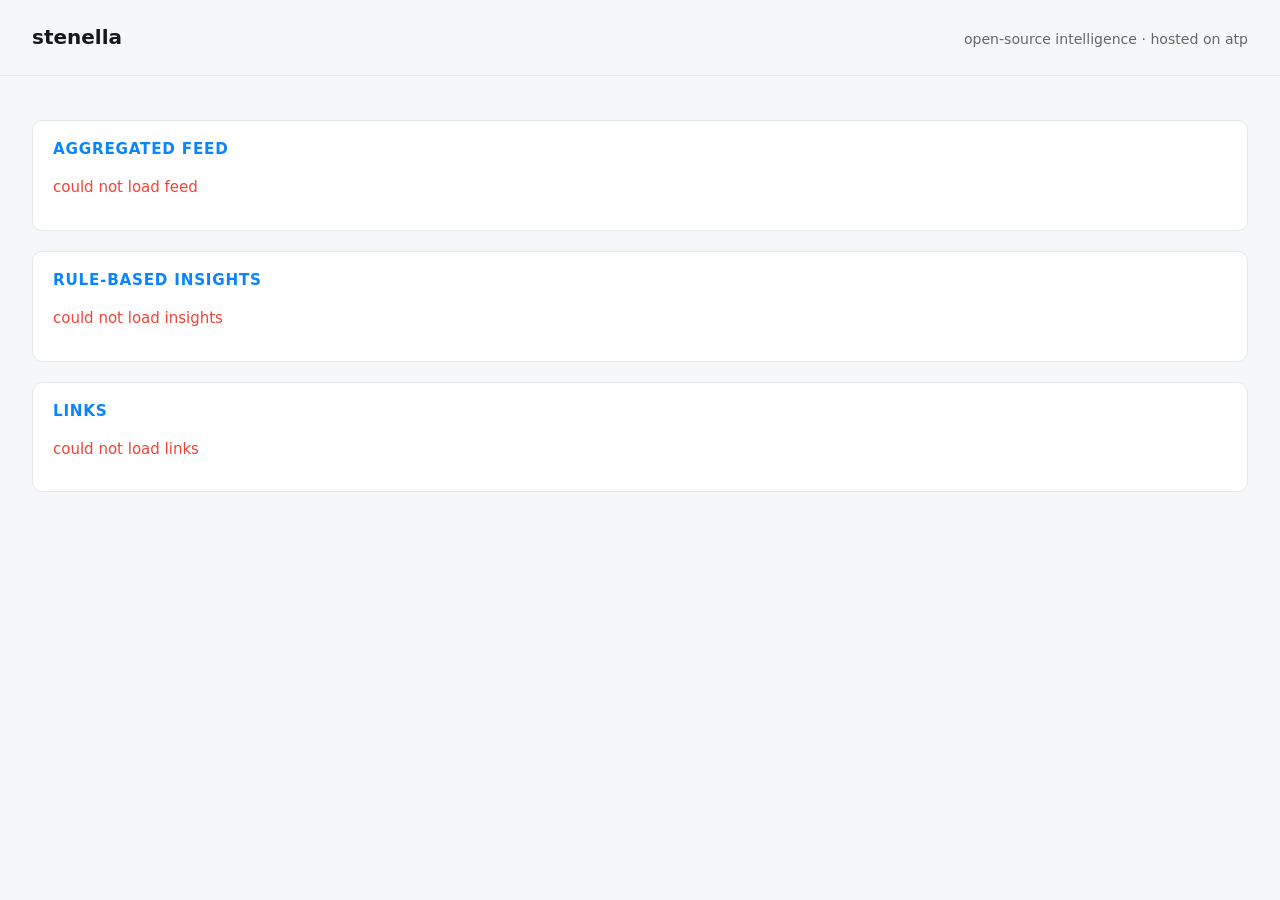
==== web/index.html @ 6a4c61c0 "initial stenella changes" ====
<!DOCTYPE html>
<html lang="en">
<head>
<meta charset="utf-8">
<meta name="viewport" content="width=device-width, initial-scale=1">
<title>stenella — OSINT platform</title>
<style>
:root{color-scheme:light dark;--bg:#f6f7f9;--fg:#16181d;--card:#fff;--line:#e4e7ec;--accent:#0a84ff;--good:#12b76a;--warn:#f79009}
@media (prefers-color-scheme:dark){:root{--bg:#101216;--fg:#e8eaee;--card:#191c21;--line:#2a2f36}}
*{box-sizing:border-box}
body{margin:0;font:15px/1.5 system-ui,-apple-system,Segoe UI,Roboto,sans-serif;background:var(--bg);color:var(--fg)}
header{padding:1.4rem 2rem;border-bottom:1px solid var(--line);display:flex;justify-content:space-between;align-items:baseline;flex-wrap:wrap;gap:.5rem}
h1{margin:0;font-size:1.25rem}
main{padding:1.5rem 2rem;display:grid;gap:1.25rem}
.cards{display:grid;gap:1rem;grid-template-columns:repeat(auto-fit,minmax(160px,1fr))}
.card{background:var(--card);border:1px solid var(--line);border-radius:10px;padding:1rem 1.1rem}
.card .n{font-size:1.8rem;font-weight:650}
.card .l{opacity:.7;font-size:.85rem;text-transform:uppercase;letter-spacing:.05em}
section{background:var(--card);border:1px solid var(--line);border-radius:10px;padding:1rem 1.25rem}
h2{margin:.1rem 0 .75rem;font-size:.95rem;text-transform:uppercase;letter-spacing:.05em;color:var(--accent)}
.item{display:flex;gap:.75rem;padding:.6rem 0;border-bottom:1px solid var(--line)}
.item:last-child{border-bottom:0}
.item .src{font-size:.75rem;background:rgba(127,127,127,.16);padding:.1rem .4rem;border-radius:4px;height:fit-content;white-space:nowrap}
.item a{color:var(--accent);text-decoration:none;font-weight:560}
.item a:hover{text-decoration:underline}
.tag{font-size:.72rem;border:1px solid var(--line);border-radius:99px;padding:.05rem .45rem;opacity:.85;margin-left:.35rem}
.muted{opacity:.65;font-size:.88rem}
.verdict{font-size:.75rem;border-radius:99px;padding:.1rem .5rem;background:var(--warn);color:#1b1200;font-weight:650}
.verdict.attention{background:#f04438;color:#fff}
p.err{color:#f04438}
</style>
</head>
<body>
<header>
<h1>stenella</h1>
<span class="muted">open-source intelligence · hosted on atp</span>
</header>
<main>
  <div class="cards" id="cards"></div>

  <section>
    <h2>Aggregated feed</h2>
    <div id="feed"><p class="muted">loading…</p></div>
  </section>

  <section>
    <h2>Rule-based insights</h2>
    <div id="insights"><p class="muted">loading…</p></div>
  </section>

  <section>
    <h2>Links</h2>
    <div id="links"><p class="muted">loading…</p></div>
  </section>
</main>
<script>
async function json(path, opts) {
  const res = await fetch(path, opts);
  if (!res.ok) throw new Error(path + ' → ' + res.status);
  return res.json();
}

function card(n, label) {
  return '<div class="card"><div class="n">' + n + '</div><div class="l">' + label + '</div></div>';
}

function esc(s) {
  return String(s == null ? '' : s).replace(/[&<>"]/g, c =>
    ({ '&': '&amp;', '<': '&lt;', '>': '&gt;', '"': '&quot;' }[c]));
}

async function loadStats() {
  try {
    const s = await json('/stenella/api/stats');
    document.getElementById('cards').innerHTML =
      card(s.items, 'items') + card(Object.keys(s.feeds || {}).length, 'feeds') +
      card(s.links, 'links') + card(s.rules, 'rules');
  } catch (e) { fail('stats', e); }
}

async function loadFeed() {
  try {
    const data = await json('/stenella/api/feeds');
    const items = (data.items || []).slice().sort((a, b) => (b.seen || '').localeCompare(a.seen || ''));
    document.getElementById('feed').innerHTML = items.map(it =>
      '<div class="item"><span class="src">' + esc(it.feed) + '</span><div>' +
      '<a href="' + esc(it.url) + '" rel="noreferrer noopener">' + esc(it.title) + '</a>' +
      (it.summary ? '<div class="muted">' + esc(it.summary) + '</div>' : '') +
      (it.tags || []).map(t => '<span class="tag">' + esc(t) + '</span>').join('') +
      '</div></div>').join('') || '<p class="muted">no items yet</p>';
  } catch (e) { fail('feed', e); }
}

async function loadInsights() {
  try {
    const data = await json('/stenella/api/insights');
    const rows = data.insights || [];
    document.getElementById('insights').innerHTML = rows.map(r =>
      '<div class="item"><span class="verdict ' + esc(r.verdict) + '">' + esc(r.verdict) + '</span><div>' +
      esc(r.text) + '<div class="muted">' + r.count + ' item(s): ' + (r.items || []).map(esc).join(', ') +
      '</div></div></div>').join('') || '<p class="muted">no rule matched</p>';
  } catch (e) { fail('insights', e); }
}

async function loadLinks() {
  try {
    const data = await json('/stenella/api/links');
    const rows = data.links || [];
    document.getElementById('links').innerHTML = rows.map(l =>
      '<div class="item"><span class="src">' + esc(l.kind) + '</span><div>' +
      esc(l.from) + ' → ' + esc(l.to) +
      (l.note ? '<div class="muted">' + esc(l.note) + '</div>' : '') +
      '</div></div>').join('') || '<p class="muted">no links</p>';
  } catch (e) { fail('links', e); }
}

function fail(where, err) {
  document.getElementById(where) &&
    (document.getElementById(where).innerHTML = '<p class="err">could not load ' + where + '</p>');
  console.error(where, err);
}

loadStats(); loadFeed(); loadInsights(); loadLinks();
</script>
</body>
</html>
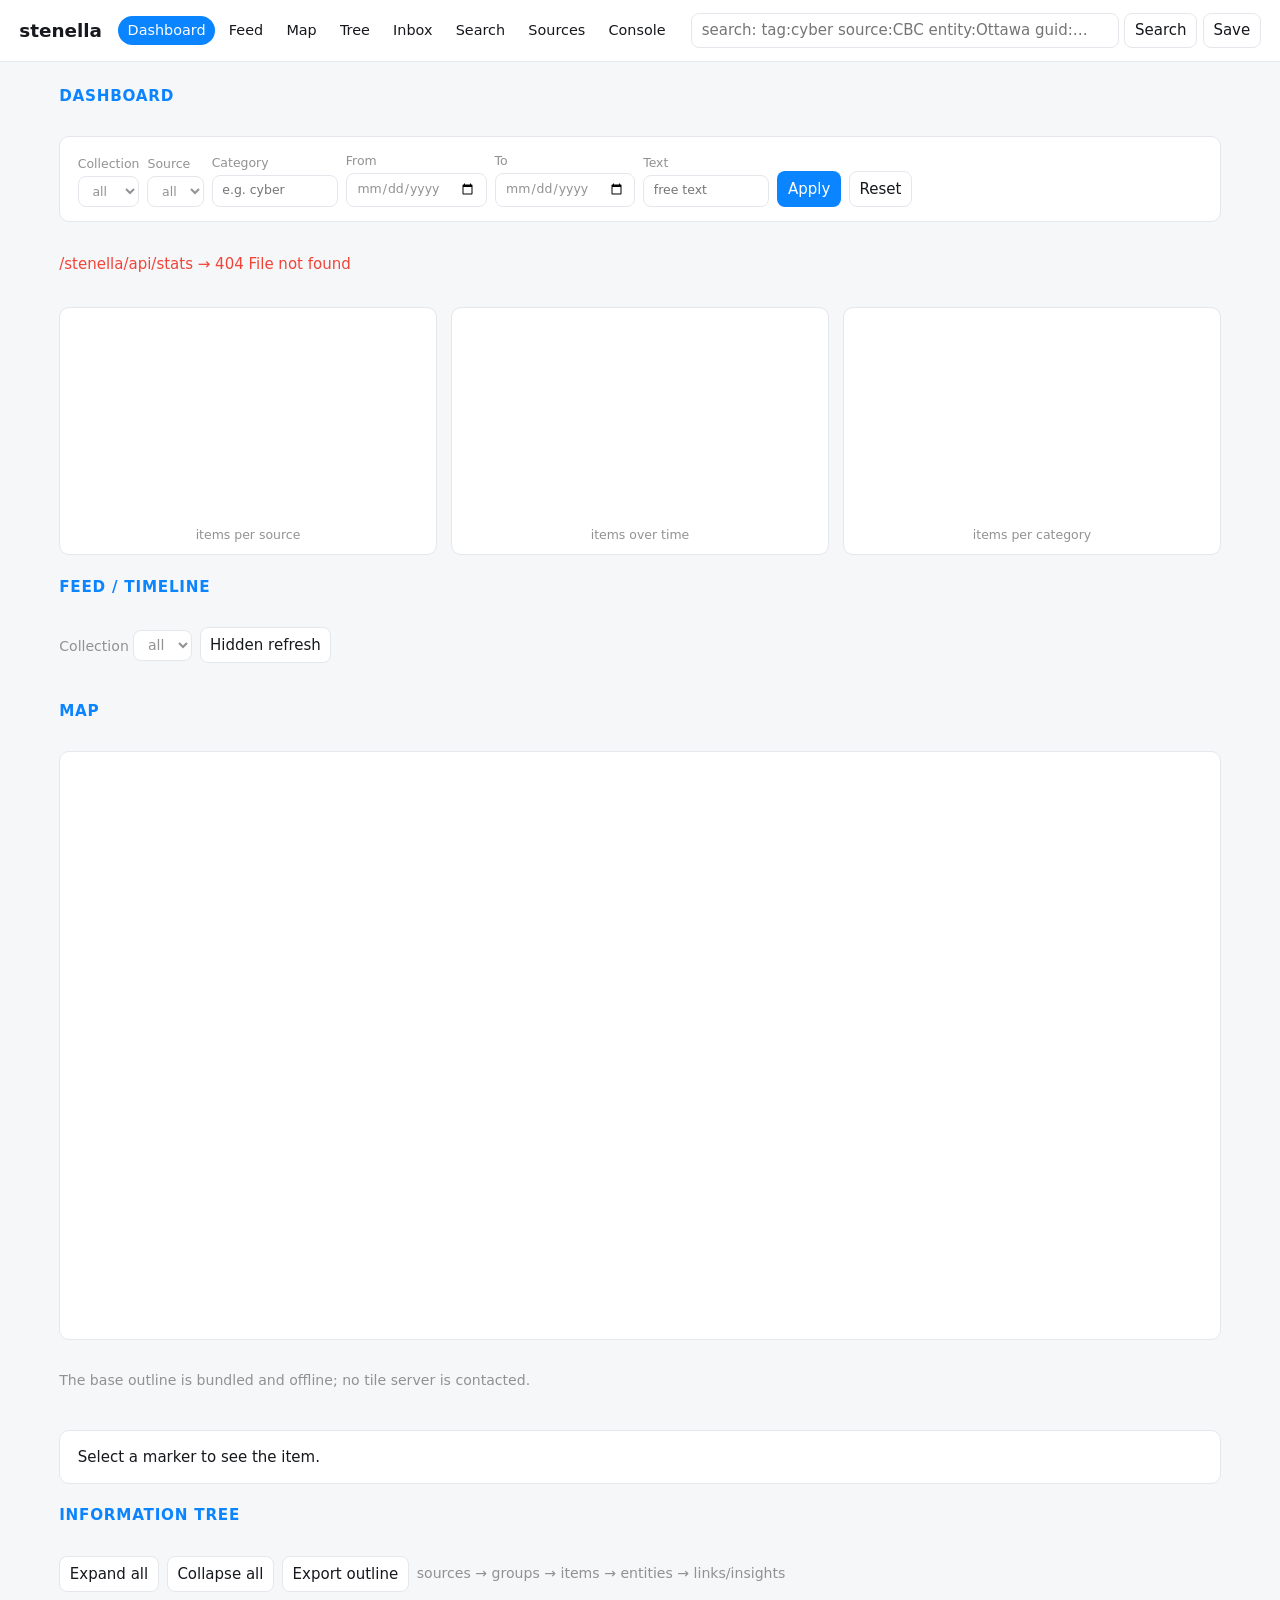
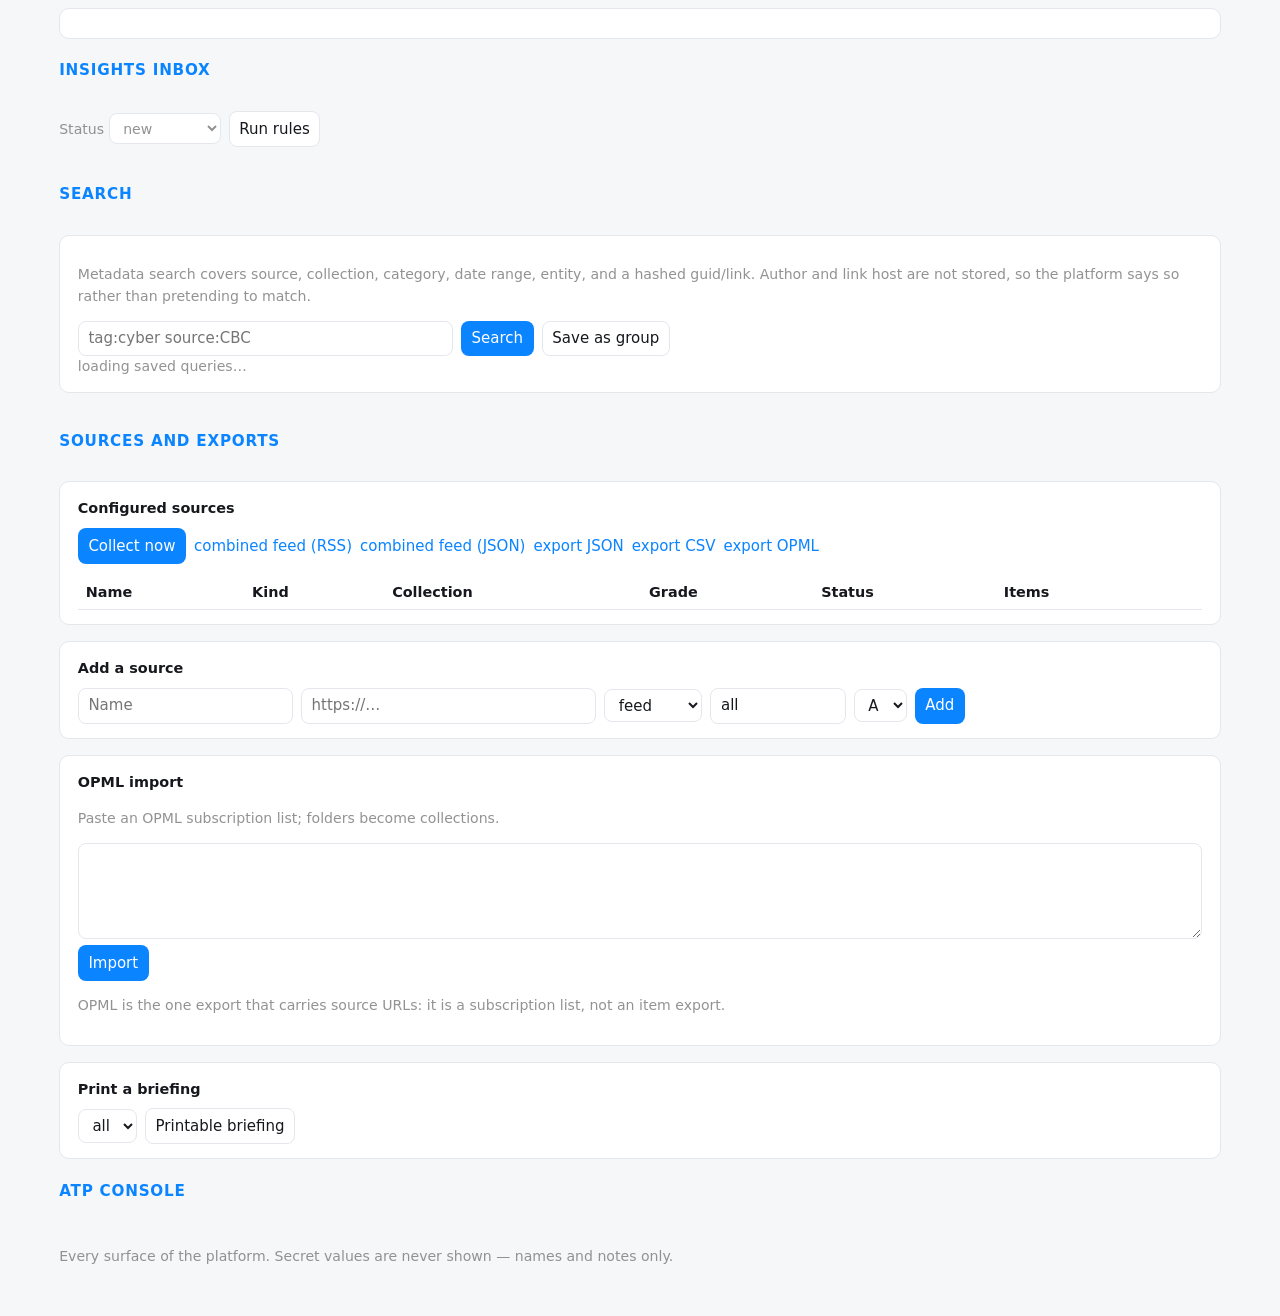
==== commit 8e53a967: "stenella implementation version I" ====
--- a/web/index.html
+++ b/web/index.html
@@ -3,124 +3,217 @@
 <head>
 <meta charset="utf-8">
 <meta name="viewport" content="width=device-width, initial-scale=1">
+<meta name="color-scheme" content="light dark">
 <title>stenella — OSINT platform</title>
-<style>
-:root{color-scheme:light dark;--bg:#f6f7f9;--fg:#16181d;--card:#fff;--line:#e4e7ec;--accent:#0a84ff;--good:#12b76a;--warn:#f79009}
-@media (prefers-color-scheme:dark){:root{--bg:#101216;--fg:#e8eaee;--card:#191c21;--line:#2a2f36}}
-*{box-sizing:border-box}
-body{margin:0;font:15px/1.5 system-ui,-apple-system,Segoe UI,Roboto,sans-serif;background:var(--bg);color:var(--fg)}
-header{padding:1.4rem 2rem;border-bottom:1px solid var(--line);display:flex;justify-content:space-between;align-items:baseline;flex-wrap:wrap;gap:.5rem}
-h1{margin:0;font-size:1.25rem}
-main{padding:1.5rem 2rem;display:grid;gap:1.25rem}
-.cards{display:grid;gap:1rem;grid-template-columns:repeat(auto-fit,minmax(160px,1fr))}
-.card{background:var(--card);border:1px solid var(--line);border-radius:10px;padding:1rem 1.1rem}
-.card .n{font-size:1.8rem;font-weight:650}
-.card .l{opacity:.7;font-size:.85rem;text-transform:uppercase;letter-spacing:.05em}
-section{background:var(--card);border:1px solid var(--line);border-radius:10px;padding:1rem 1.25rem}
-h2{margin:.1rem 0 .75rem;font-size:.95rem;text-transform:uppercase;letter-spacing:.05em;color:var(--accent)}
-.item{display:flex;gap:.75rem;padding:.6rem 0;border-bottom:1px solid var(--line)}
-.item:last-child{border-bottom:0}
-.item .src{font-size:.75rem;background:rgba(127,127,127,.16);padding:.1rem .4rem;border-radius:4px;height:fit-content;white-space:nowrap}
-.item a{color:var(--accent);text-decoration:none;font-weight:560}
-.item a:hover{text-decoration:underline}
-.tag{font-size:.72rem;border:1px solid var(--line);border-radius:99px;padding:.05rem .45rem;opacity:.85;margin-left:.35rem}
-.muted{opacity:.65;font-size:.88rem}
-.verdict{font-size:.75rem;border-radius:99px;padding:.1rem .5rem;background:var(--warn);color:#1b1200;font-weight:650}
-.verdict.attention{background:#f04438;color:#fff}
-p.err{color:#f04438}
-</style>
+<link rel="stylesheet" href="app.css">
+<!--
+  atp injects the rest of the head: the generated web app manifest link, the
+  OpenSearch autodiscovery link and the resource hints (srv.Head()).
+  The service worker and the manifest are generated by atp from the app
+  metadata, so stenella only ships the views and this shell.
+-->
 </head>
 <body>
+<a class="skip" href="#main">Skip to content</a>
+
 <header>
-<h1>stenella</h1>
-<span class="muted">open-source intelligence · hosted on atp</span>
+  <h1>stenella</h1>
+  <nav id="views" aria-label="Views">
+    <a href="#/dashboard" data-view="dashboard">Dashboard</a>
+    <a href="#/feed" data-view="feed">Feed</a>
+    <a href="#/map" data-view="map">Map</a>
+    <a href="#/tree" data-view="tree">Tree</a>
+    <a href="#/inbox" data-view="inbox">Inbox</a>
+    <a href="#/search" data-view="search">Search</a>
+    <a href="#/sources" data-view="sources">Sources</a>
+    <a href="#/console" data-view="console">Console</a>
+  </nav>
+  <form id="searchbar" role="search" autocomplete="off">
+    <input id="q" type="search" name="q" placeholder="search: tag:cyber source:CBC entity:Ottawa guid:…" aria-label="Search">
+    <button type="submit">Search</button>
+    <button type="button" id="save-query" title="Save this query as a group">Save</button>
+  </form>
 </header>
-<main>
-  <div class="cards" id="cards"></div>
-
-  <section>
-    <h2>Aggregated feed</h2>
-    <div id="feed"><p class="muted">loading…</p></div>
-  </section>
-
-  <section>
-    <h2>Rule-based insights</h2>
-    <div id="insights"><p class="muted">loading…</p></div>
-  </section>
-
-  <section>
-    <h2>Links</h2>
-    <div id="links"><p class="muted">loading…</p></div>
+
+<main id="main">
+  <p id="notes" class="notes muted" role="status" hidden></p>
+
+  <!-- Dashboard: filters, KPI cards and canvas charts that update in place. -->
+  <section id="view-dashboard" class="view" hidden aria-labelledby="h-dashboard">
+    <h2 id="h-dashboard">Dashboard</h2>
+
+    <form id="filters" class="card filters" aria-label="Dashboard filters">
+      <label>Collection
+        <select id="f-collection" name="collection"><option value="">all</option></select>
+      </label>
+      <label>Source
+        <select id="f-source" name="source"><option value="">all</option></select>
+      </label>
+      <label>Category
+        <input id="f-category" name="category" placeholder="e.g. cyber" size="12">
+      </label>
+      <label>From
+        <input id="f-from" name="from" type="date">
+      </label>
+      <label>To
+        <input id="f-to" name="to" type="date">
+      </label>
+      <label>Text
+        <input id="f-text" name="text" placeholder="free text" size="12">
+      </label>
+      <button type="button" id="f-apply" class="primary">Apply</button>
+      <button type="reset" id="f-reset">Reset</button>
+    </form>
+
+    <div id="kpis" class="kpis" aria-live="polite"></div>
+
+    <div id="charts" class="charts">
+      <figure>
+        <canvas id="chart-source" width="420" height="240" role="img" aria-label="Items per source"></canvas>
+        <figcaption>items per source</figcaption>
+      </figure>
+      <figure>
+        <canvas id="chart-time" width="420" height="240" role="img" aria-label="Items over time"></canvas>
+        <figcaption>items over time</figcaption>
+      </figure>
+      <figure>
+        <canvas id="chart-category" width="420" height="240" role="img" aria-label="Items per category"></canvas>
+        <figcaption>items per category</figcaption>
+      </figure>
+    </div>
+  </section>
+
+  <!-- Feed / timeline: the combined feed, newest first. -->
+  <section id="view-feed" class="view" hidden aria-labelledby="h-feed">
+    <h2 id="h-feed">Feed / timeline</h2>
+    <div class="row">
+      <label class="muted">Collection
+        <select id="feed-collection"><option value="">all</option></select>
+      </label>
+      <button type="button" id="feed-refresh">Hidden refresh</button>
+      <span class="muted" id="feed-count"></span>
+    </div>
+    <ol id="timeline" class="timeline"></ol>
+  </section>
+
+  <!-- Map: the offline world outline with the items' coordinates. -->
+  <section id="view-map" class="view" hidden aria-labelledby="h-map">
+    <h2 id="h-map">Map</h2>
+    <div class="mapwrap">
+      <canvas id="map" width="960" height="480" role="img" aria-label="Map of items with coordinates"></canvas>
+    </div>
+    <p class="muted">The base outline is bundled and offline; no tile server is contacted.</p>
+    <div id="map-info" class="card">Select a marker to see the item.</div>
+  </section>
+
+  <!-- Information tree: sources → groups → items → entities → links/insights. -->
+  <section id="view-tree" class="view" hidden aria-labelledby="h-tree">
+    <h2 id="h-tree">Information tree</h2>
+    <div class="row">
+      <button type="button" id="tree-expand">Expand all</button>
+      <button type="button" id="tree-collapse">Collapse all</button>
+      <button type="button" id="tree-export">Export outline</button>
+      <span class="muted">sources → groups → items → entities → links/insights</span>
+    </div>
+    <div id="tree" class="tree card"></div>
+  </section>
+
+  <!-- Insights inbox: severity triage, dismiss with reason, promote to note. -->
+  <section id="view-inbox" class="view" hidden aria-labelledby="h-inbox">
+    <h2 id="h-inbox">Insights inbox</h2>
+    <div class="row">
+      <label class="muted">Status
+        <select id="inbox-status">
+          <option value="new">new</option>
+          <option value="dismissed">dismissed</option>
+          <option value="promoted">promoted</option>
+          <option value="">all</option>
+        </select>
+      </label>
+      <button type="button" id="inbox-run">Run rules</button>
+    </div>
+    <div id="inbox" class="inbox"></div>
+  </section>
+
+  <!-- Search: metadata server-side, with the platform's own notes. -->
+  <section id="view-search" class="view" hidden aria-labelledby="h-search">
+    <h2 id="h-search">Search</h2>
+    <div class="card">
+      <p class="muted">
+        Metadata search covers source, collection, category, date range, entity,
+        and a hashed guid/link. Author and link host are not stored, so the
+        platform says so rather than pretending to match.
+      </p>
+      <div class="row">
+        <input id="search-input" placeholder="tag:cyber source:CBC" size="40" aria-label="Search query">
+        <button type="button" id="search-go" class="primary">Search</button>
+        <button type="button" id="search-save">Save as group</button>
+      </div>
+      <div class="row" id="saved"><span class="muted">loading saved queries…</span></div>
+    </div>
+    <ol id="hits" class="timeline"></ol>
+  </section>
+
+  <!-- Sources: management, OPML, exports, manual collection. -->
+  <section id="view-sources" class="view" hidden aria-labelledby="h-sources">
+    <h2 id="h-sources">Sources and exports</h2>
+
+    <div class="card">
+      <h3>Configured sources</h3>
+      <div class="row">
+        <button type="button" id="src-run" class="primary">Collect now</button>
+        <a href="/stenella/feeds/all.xml">combined feed (RSS)</a>
+        <a href="/stenella/api/aggregate">combined feed (JSON)</a>
+        <a href="/stenella/api/export.json">export JSON</a>
+        <a href="/stenella/api/export.csv">export CSV</a>
+        <a href="/stenella/api/opml" download="stenella-sources.opml">export OPML</a>
+      </div>
+      <p id="run-report" class="muted" role="status"></p>
+      <table>
+        <thead><tr><th>Name</th><th>Kind</th><th>Collection</th><th>Grade</th><th>Status</th><th>Items</th><th></th></tr></thead>
+        <tbody id="sources-body"></tbody>
+      </table>
+    </div>
+
+    <div class="card">
+      <h3>Add a source</h3>
+      <form id="src-add" class="row">
+        <input name="name" placeholder="Name" required>
+        <input name="url" placeholder="https://…" size="30">
+        <select name="kind"><option>feed</option><option>page</option><option>dataset</option></select>
+        <input name="collection" placeholder="collection" value="all" size="10">
+        <select name="reliability"><option>A</option><option>B</option><option>C</option><option>D</option><option>E</option><option>F</option></select>
+        <button type="submit" class="primary">Add</button>
+      </form>
+    </div>
+
+    <div class="card">
+      <h3>OPML import</h3>
+      <p class="muted">Paste an OPML subscription list; folders become collections.</p>
+      <textarea id="opml" aria-label="OPML document"></textarea>
+      <div class="row"><button type="button" id="opml-import" class="primary">Import</button><span id="opml-result" class="muted"></span></div>
+      <p class="muted">OPML is the one export that carries source URLs: it is a subscription list, not an item export.</p>
+    </div>
+
+    <div class="card">
+      <h3>Print a briefing</h3>
+      <div class="row">
+        <select id="brief-collection"><option value="">all</option></select>
+        <button type="button" id="brief-print">Printable briefing</button>
+      </div>
+    </div>
+  </section>
+
+  <!-- Console: every atp surface, one panel each. -->
+  <section id="view-console" class="view" hidden aria-labelledby="h-console">
+    <h2 id="h-console">atp console</h2>
+    <p class="muted">Every surface of the platform. Secret values are never shown — names and notes only.</p>
+    <div id="console" class="inbox"></div>
   </section>
 </main>
-<script>
-async function json(path, opts) {
-  const res = await fetch(path, opts);
-  if (!res.ok) throw new Error(path + ' → ' + res.status);
-  return res.json();
-}
-
-function card(n, label) {
-  return '<div class="card"><div class="n">' + n + '</div><div class="l">' + label + '</div></div>';
-}
-
-function esc(s) {
-  return String(s == null ? '' : s).replace(/[&<>"]/g, c =>
-    ({ '&': '&amp;', '<': '&lt;', '>': '&gt;', '"': '&quot;' }[c]));
-}
-
-async function loadStats() {
-  try {
-    const s = await json('/stenella/api/stats');
-    document.getElementById('cards').innerHTML =
-      card(s.items, 'items') + card(Object.keys(s.feeds || {}).length, 'feeds') +
-      card(s.links, 'links') + card(s.rules, 'rules');
-  } catch (e) { fail('stats', e); }
-}
-
-async function loadFeed() {
-  try {
-    const data = await json('/stenella/api/feeds');
-    const items = (data.items || []).slice().sort((a, b) => (b.seen || '').localeCompare(a.seen || ''));
-    document.getElementById('feed').innerHTML = items.map(it =>
-      '<div class="item"><span class="src">' + esc(it.feed) + '</span><div>' +
-      '<a href="' + esc(it.url) + '" rel="noreferrer noopener">' + esc(it.title) + '</a>' +
-      (it.summary ? '<div class="muted">' + esc(it.summary) + '</div>' : '') +
-      (it.tags || []).map(t => '<span class="tag">' + esc(t) + '</span>').join('') +
-      '</div></div>').join('') || '<p class="muted">no items yet</p>';
-  } catch (e) { fail('feed', e); }
-}
-
-async function loadInsights() {
-  try {
-    const data = await json('/stenella/api/insights');
-    const rows = data.insights || [];
-    document.getElementById('insights').innerHTML = rows.map(r =>
-      '<div class="item"><span class="verdict ' + esc(r.verdict) + '">' + esc(r.verdict) + '</span><div>' +
-      esc(r.text) + '<div class="muted">' + r.count + ' item(s): ' + (r.items || []).map(esc).join(', ') +
-      '</div></div></div>').join('') || '<p class="muted">no rule matched</p>';
-  } catch (e) { fail('insights', e); }
-}
-
-async function loadLinks() {
-  try {
-    const data = await json('/stenella/api/links');
-    const rows = data.links || [];
-    document.getElementById('links').innerHTML = rows.map(l =>
-      '<div class="item"><span class="src">' + esc(l.kind) + '</span><div>' +
-      esc(l.from) + ' → ' + esc(l.to) +
-      (l.note ? '<div class="muted">' + esc(l.note) + '</div>' : '') +
-      '</div></div>').join('') || '<p class="muted">no links</p>';
-  } catch (e) { fail('links', e); }
-}
-
-function fail(where, err) {
-  document.getElementById(where) &&
-    (document.getElementById(where).innerHTML = '<p class="err">could not load ' + where + '</p>');
-  console.error(where, err);
-}
-
-loadStats(); loadFeed(); loadInsights(); loadLinks();
-</script>
+
+<script src="lib.js" defer></script>
+<script src="world.js" defer></script>
+<script src="app.js" defer></script>
 </body>
 </html>
--- a/web/app.css
+++ b/web/app.css
@@ -0,0 +1,176 @@
+/* stenella — baseline styles. Light and dark, responsive, no framework. */
+
+:root {
+  color-scheme: light dark;
+  --bg: #f6f7f9;
+  --fg: #16181d;
+  --card: #fff;
+  --line: #e4e7ec;
+  --accent: #0a84ff;
+  --good: #12b76a;
+  --warn: #f79009;
+  --bad: #f04438;
+  --muted: rgba(127, 127, 127, .85);
+  --radius: 10px;
+}
+@media (prefers-color-scheme: dark) {
+  :root {
+    --bg: #101216;
+    --fg: #e8eaee;
+    --card: #191c21;
+    --line: #2a2f36;
+    --muted: rgba(200, 200, 200, .7);
+  }
+}
+* { box-sizing: border-box; }
+html, body { margin: 0; }
+body {
+  font: 15px/1.5 system-ui, -apple-system, "Segoe UI", Roboto, sans-serif;
+  background: var(--bg);
+  color: var(--fg);
+  min-height: 100vh;
+}
+a { color: var(--accent); text-decoration: none; }
+a:hover { text-decoration: underline; }
+h2 {
+  margin: .2rem 0 .8rem;
+  font-size: .95rem;
+  text-transform: uppercase;
+  letter-spacing: .05em;
+  color: var(--accent);
+}
+h3 { margin: .1rem 0 .5rem; font-size: .9rem; }
+button, input, select {
+  font: inherit;
+  color: inherit;
+  background: var(--card);
+  border: 1px solid var(--line);
+  border-radius: 8px;
+  padding: .35rem .6rem;
+}
+button { cursor: pointer; }
+button.primary { background: var(--accent); color: #fff; border-color: transparent; }
+button.danger { color: var(--bad); }
+:focus-visible { outline: 2px solid var(--accent); outline-offset: 2px; }
+
+.skip {
+  position: absolute; left: -9999px;
+}
+.skip:focus { left: .5rem; top: .5rem; background: var(--card); padding: .4rem .7rem; z-index: 9; }
+
+/* --- header ------------------------------------------------------------- */
+header {
+  display: flex;
+  flex-wrap: wrap;
+  align-items: center;
+  gap: .6rem 1rem;
+  padding: .8rem 1.2rem;
+  border-bottom: 1px solid var(--line);
+  background: var(--card);
+  position: sticky;
+  top: 0;
+  z-index: 5;
+}
+header h1 { margin: 0; font-size: 1.15rem; }
+nav#views { display: flex; flex-wrap: wrap; gap: .25rem; }
+nav#views a {
+  padding: .25rem .6rem;
+  border-radius: 99px;
+  color: inherit;
+  font-size: .9rem;
+}
+nav#views a[aria-current="page"] { background: var(--accent); color: #fff; }
+form#searchbar { display: flex; gap: .35rem; margin-left: auto; flex: 1 1 22rem; }
+form#searchbar input[type="search"] { flex: 1; min-width: 8rem; }
+
+/* --- layout ------------------------------------------------------------- */
+main { padding: 1.2rem; display: grid; gap: 1.1rem; max-width: 1200px; margin: 0 auto; }
+section.view { display: grid; gap: 1rem; }
+.card {
+  background: var(--card);
+  border: 1px solid var(--line);
+  border-radius: var(--radius);
+  padding: .9rem 1.1rem;
+}
+.muted { color: var(--muted); font-size: .88rem; }
+.err { color: var(--bad); }
+.notes { margin: 0; }
+
+/* --- dashboard ---------------------------------------------------------- */
+.filters { display: flex; flex-wrap: wrap; gap: .5rem; align-items: end; }
+.filters label { display: grid; gap: .15rem; font-size: .78rem; color: var(--muted); }
+.kpis { display: grid; gap: .8rem; grid-template-columns: repeat(auto-fit, minmax(150px, 1fr)); }
+.kpi { background: var(--card); border: 1px solid var(--line); border-radius: var(--radius); padding: .8rem 1rem; }
+.kpi .kpi-value { display: block; font-size: 1.7rem; font-weight: 650; line-height: 1.2; }
+.kpi .kpi-label { font-size: .78rem; text-transform: uppercase; letter-spacing: .05em; color: var(--muted); }
+.charts { display: grid; gap: .9rem; grid-template-columns: repeat(auto-fit, minmax(280px, 1fr)); }
+figure { margin: 0; background: var(--card); border: 1px solid var(--line); border-radius: var(--radius); padding: .6rem; }
+figure canvas { width: 100%; height: auto; display: block; }
+figcaption { font-size: .78rem; color: var(--muted); text-align: center; padding-top: .3rem; }
+
+/* --- timeline ----------------------------------------------------------- */
+.timeline { list-style: none; margin: 0; padding: 0; display: grid; gap: .6rem; }
+.timeline li {
+  background: var(--card);
+  border: 1px solid var(--line);
+  border-left: 3px solid var(--accent);
+  border-radius: var(--radius);
+  padding: .7rem .9rem;
+}
+.timeline li.selected { border-left-color: var(--warn); }
+.timeline .head { display: flex; flex-wrap: wrap; gap: .4rem; align-items: baseline; }
+.timeline .title { font-weight: 600; }
+.badges { display: flex; flex-wrap: wrap; gap: .3rem; margin: .3rem 0; }
+.badge {
+  font-size: .72rem;
+  border: 1px solid var(--line);
+  border-radius: 99px;
+  padding: .05rem .45rem;
+  color: var(--muted);
+}
+.badge.source { background: rgba(127, 127, 127, .16); }
+.badge.acl-private, .badge.acl-protected { border-color: var(--warn); color: var(--warn); }
+.badge.sev-critical, .badge.sev-high { border-color: var(--bad); color: var(--bad); }
+.badge.sev-medium { border-color: var(--warn); color: var(--warn); }
+.acts { display: flex; flex-wrap: wrap; gap: .3rem; margin-top: .4rem; }
+.acts button { font-size: .8rem; padding: .15rem .5rem; }
+
+/* --- map ---------------------------------------------------------------- */
+.mapwrap { position: relative; background: var(--card); border: 1px solid var(--line); border-radius: var(--radius); padding: .4rem; }
+#map { width: 100%; height: auto; display: block; cursor: crosshair; touch-action: manipulation; }
+#map-info { margin-top: .6rem; }
+
+/* --- tree --------------------------------------------------------------- */
+.tree { font-size: .9rem; }
+.tree ul { list-style: none; margin: 0; padding-left: 1rem; border-left: 1px dashed var(--line); }
+.tree > ul { padding-left: 0; border-left: 0; }
+.tree details > summary { cursor: pointer; padding: .1rem 0; }
+.tree .kind { font-size: .7rem; color: var(--muted); margin-left: .35rem; }
+.tree .kind-source { color: var(--accent); font-weight: 600; }
+.tree .kind-insight { color: var(--bad); font-weight: 600; }
+.tree .kind-group { color: var(--warn); font-weight: 600; }
+
+/* --- inbox -------------------------------------------------------------- */
+.inbox { display: grid; gap: .6rem; }
+.insight { background: var(--card); border: 1px solid var(--line); border-left: 3px solid var(--warn); border-radius: var(--radius); padding: .7rem .9rem; }
+.insight.sev-critical, .insight.sev-high { border-left-color: var(--bad); }
+.insight.sev-info { border-left-color: var(--line); }
+.cites { margin: .3rem 0 0; padding-left: 1.1rem; font-size: .85rem; }
+
+/* --- sources / console -------------------------------------------------- */
+table { border-collapse: collapse; width: 100%; font-size: .9rem; }
+th, td { text-align: left; padding: .3rem .5rem; border-bottom: 1px solid var(--line); vertical-align: top; }
+textarea { width: 100%; min-height: 6rem; font: .85rem/1.4 ui-monospace, monospace; background: var(--card); color: inherit; border: 1px solid var(--line); border-radius: 8px; padding: .5rem; }
+details.panel > summary { cursor: pointer; font-weight: 600; }
+pre { background: var(--bg); border: 1px solid var(--line); border-radius: 8px; padding: .6rem; overflow: auto; font-size: .8rem; max-height: 22rem; }
+.tools { display: flex; flex-wrap: wrap; gap: .5rem; }
+.row { display: flex; flex-wrap: wrap; gap: .5rem; align-items: center; }
+
+@media (max-width: 640px) {
+  main { padding: .8rem; }
+  form#searchbar { flex-basis: 100%; }
+}
+@media print {
+  nav#views, form#searchbar, .acts, .tools { display: none; }
+  body { background: #fff; color: #000; }
+}
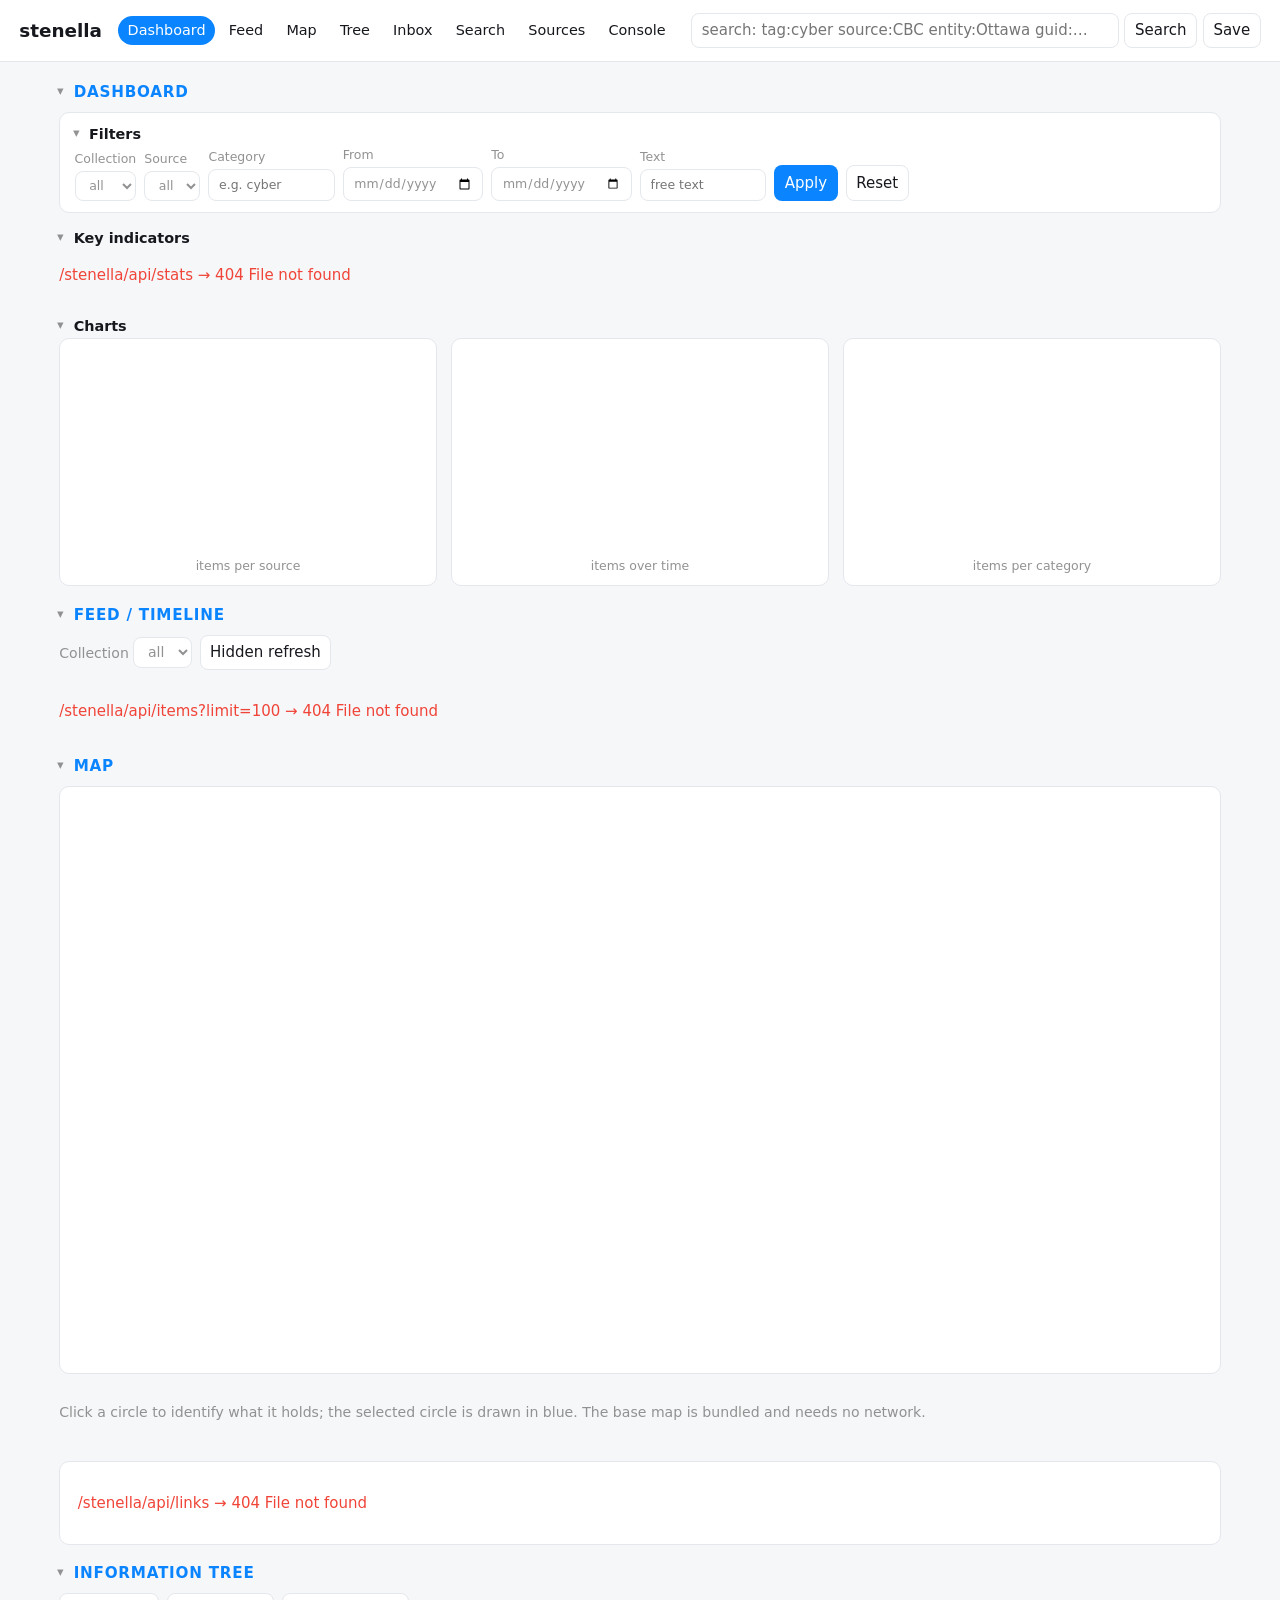
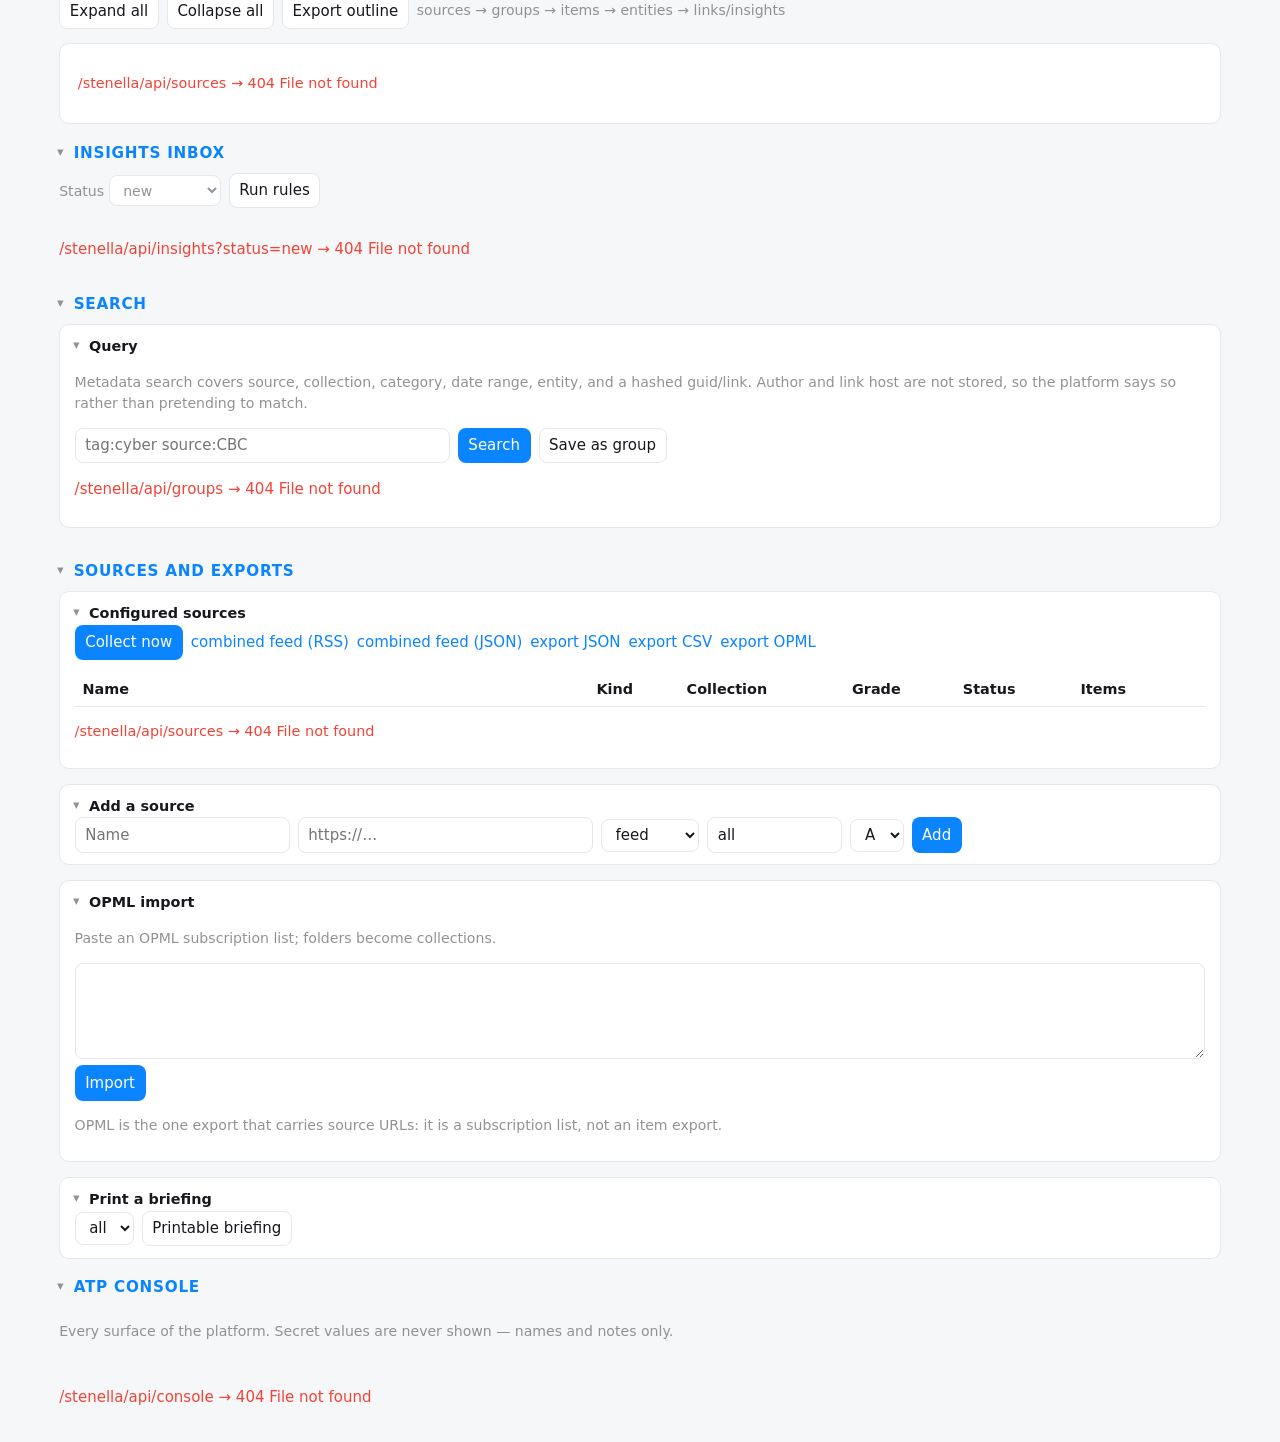
==== commit 1bbe03fd: "stenella front end changes" ====
--- a/web/index.html
+++ b/web/index.html
@@ -11,6 +11,10 @@
   OpenSearch autodiscovery link and the resource hints (srv.Head()).
   The service worker and the manifest are generated by atp from the app
   metadata, so stenella only ships the views and this shell.
+
+  Every major section is a <details>/<summary> pair so the analyst can fold a
+  view (or a panel inside it) away. All sections start open; the disclosure
+  marker and heading come from the shared .sec / .sub styles.
 -->
 </head>
 <body>
@@ -40,175 +44,219 @@
 
   <!-- Dashboard: filters, KPI cards and canvas charts that update in place. -->
   <section id="view-dashboard" class="view" hidden aria-labelledby="h-dashboard">
-    <h2 id="h-dashboard">Dashboard</h2>
-
-    <form id="filters" class="card filters" aria-label="Dashboard filters">
-      <label>Collection
-        <select id="f-collection" name="collection"><option value="">all</option></select>
-      </label>
-      <label>Source
-        <select id="f-source" name="source"><option value="">all</option></select>
-      </label>
-      <label>Category
-        <input id="f-category" name="category" placeholder="e.g. cyber" size="12">
-      </label>
-      <label>From
-        <input id="f-from" name="from" type="date">
-      </label>
-      <label>To
-        <input id="f-to" name="to" type="date">
-      </label>
-      <label>Text
-        <input id="f-text" name="text" placeholder="free text" size="12">
-      </label>
-      <button type="button" id="f-apply" class="primary">Apply</button>
-      <button type="reset" id="f-reset">Reset</button>
-    </form>
-
-    <div id="kpis" class="kpis" aria-live="polite"></div>
-
-    <div id="charts" class="charts">
-      <figure>
-        <canvas id="chart-source" width="420" height="240" role="img" aria-label="Items per source"></canvas>
-        <figcaption>items per source</figcaption>
-      </figure>
-      <figure>
-        <canvas id="chart-time" width="420" height="240" role="img" aria-label="Items over time"></canvas>
-        <figcaption>items over time</figcaption>
-      </figure>
-      <figure>
-        <canvas id="chart-category" width="420" height="240" role="img" aria-label="Items per category"></canvas>
-        <figcaption>items per category</figcaption>
-      </figure>
-    </div>
+    <details class="sec" open>
+      <summary><h2 id="h-dashboard">Dashboard</h2></summary>
+      <div class="sec-body">
+
+        <details class="sub card" open>
+          <summary><h3>Filters</h3></summary>
+          <form id="filters" class="filters" aria-label="Dashboard filters">
+            <label>Collection
+              <select id="f-collection" name="collection"><option value="">all</option></select>
+            </label>
+            <label>Source
+              <select id="f-source" name="source"><option value="">all</option></select>
+            </label>
+            <label>Category
+              <input id="f-category" name="category" placeholder="e.g. cyber" size="12">
+            </label>
+            <label>From
+              <input id="f-from" name="from" type="date">
+            </label>
+            <label>To
+              <input id="f-to" name="to" type="date">
+            </label>
+            <label>Text
+              <input id="f-text" name="text" placeholder="free text" size="12">
+            </label>
+            <button type="button" id="f-apply" class="primary">Apply</button>
+            <button type="reset" id="f-reset">Reset</button>
+          </form>
+        </details>
+
+        <details class="sub" open>
+          <summary><h3>Key indicators</h3></summary>
+          <div id="kpis" class="kpis" aria-live="polite"></div>
+        </details>
+
+        <details class="sub" open>
+          <summary><h3>Charts</h3></summary>
+          <div id="charts" class="charts">
+            <figure>
+              <canvas id="chart-source" width="420" height="240" role="img" aria-label="Items per source"></canvas>
+              <figcaption>items per source</figcaption>
+            </figure>
+            <figure>
+              <canvas id="chart-time" width="420" height="240" role="img" aria-label="Items over time"></canvas>
+              <figcaption>items over time</figcaption>
+            </figure>
+            <figure>
+              <canvas id="chart-category" width="420" height="240" role="img" aria-label="Items per category"></canvas>
+              <figcaption>items per category</figcaption>
+            </figure>
+          </div>
+        </details>
+
+      </div>
+    </details>
   </section>
 
   <!-- Feed / timeline: the combined feed, newest first. -->
   <section id="view-feed" class="view" hidden aria-labelledby="h-feed">
-    <h2 id="h-feed">Feed / timeline</h2>
-    <div class="row">
-      <label class="muted">Collection
-        <select id="feed-collection"><option value="">all</option></select>
-      </label>
-      <button type="button" id="feed-refresh">Hidden refresh</button>
-      <span class="muted" id="feed-count"></span>
-    </div>
-    <ol id="timeline" class="timeline"></ol>
+    <details class="sec" open>
+      <summary><h2 id="h-feed">Feed / timeline</h2></summary>
+      <div class="sec-body">
+        <div class="row">
+          <label class="muted">Collection
+            <select id="feed-collection"><option value="">all</option></select>
+          </label>
+          <button type="button" id="feed-refresh">Hidden refresh</button>
+          <span class="muted" id="feed-count"></span>
+        </div>
+        <ol id="timeline" class="timeline"></ol>
+      </div>
+    </details>
   </section>
 
   <!-- Map: the offline world outline with the items' coordinates. -->
   <section id="view-map" class="view" hidden aria-labelledby="h-map">
-    <h2 id="h-map">Map</h2>
-    <div class="mapwrap">
-      <canvas id="map" width="960" height="480" role="img" aria-label="Map of items with coordinates"></canvas>
-    </div>
-    <p class="muted">The base outline is bundled and offline; no tile server is contacted.</p>
-    <div id="map-info" class="card">Select a marker to see the item.</div>
-  </section>
-
-  <!-- Information tree: sources → groups → items → entities → links/insights. -->
+    <details class="sec" open>
+      <summary><h2 id="h-map">Map</h2></summary>
+      <div class="sec-body">
+        <div class="mapwrap">
+          <canvas id="map" width="960" height="480" role="img" aria-label="Items placed on a map"></canvas>
+        </div>
+        <p class="muted">Click a circle to identify what it holds; the selected circle is drawn in blue. The base map is bundled and needs no network.</p>
+        <div id="map-info" class="card" aria-live="polite">Select a marker to see the item.</div>
+      </div>
+    </details>
+  </section>
+
+  <!-- Tree: sources → groups → items → entities → links/insights. -->
   <section id="view-tree" class="view" hidden aria-labelledby="h-tree">
-    <h2 id="h-tree">Information tree</h2>
-    <div class="row">
-      <button type="button" id="tree-expand">Expand all</button>
-      <button type="button" id="tree-collapse">Collapse all</button>
-      <button type="button" id="tree-export">Export outline</button>
-      <span class="muted">sources → groups → items → entities → links/insights</span>
-    </div>
-    <div id="tree" class="tree card"></div>
-  </section>
-
-  <!-- Insights inbox: severity triage, dismiss with reason, promote to note. -->
+    <details class="sec" open>
+      <summary><h2 id="h-tree">Information tree</h2></summary>
+      <div class="sec-body">
+        <div class="row">
+          <button type="button" id="tree-expand">Expand all</button>
+          <button type="button" id="tree-collapse">Collapse all</button>
+          <button type="button" id="tree-export">Export outline</button>
+          <span class="muted" id="tree-msg">sources → groups → items → entities → links/insights</span>
+        </div>
+        <div id="tree" class="tree card"></div>
+      </div>
+    </details>
+  </section>
+
+  <!-- Inbox: rule-generated insights, triaged. -->
   <section id="view-inbox" class="view" hidden aria-labelledby="h-inbox">
-    <h2 id="h-inbox">Insights inbox</h2>
-    <div class="row">
-      <label class="muted">Status
-        <select id="inbox-status">
-          <option value="new">new</option>
-          <option value="dismissed">dismissed</option>
-          <option value="promoted">promoted</option>
-          <option value="">all</option>
-        </select>
-      </label>
-      <button type="button" id="inbox-run">Run rules</button>
-    </div>
-    <div id="inbox" class="inbox"></div>
-  </section>
-
-  <!-- Search: metadata server-side, with the platform's own notes. -->
+    <details class="sec" open>
+      <summary><h2 id="h-inbox">Insights inbox</h2></summary>
+      <div class="sec-body">
+        <div class="row">
+          <label class="muted">Status
+            <select id="inbox-status">
+              <option value="new">new</option>
+              <option value="dismissed">dismissed</option>
+              <option value="promoted">promoted</option>
+            </select>
+          </label>
+          <button type="button" id="inbox-run">Run rules</button>
+        </div>
+        <div id="inbox" class="inbox"></div>
+      </div>
+    </details>
+  </section>
+
+  <!-- Search: the platform's own query language. -->
   <section id="view-search" class="view" hidden aria-labelledby="h-search">
-    <h2 id="h-search">Search</h2>
-    <div class="card">
-      <p class="muted">
-        Metadata search covers source, collection, category, date range, entity,
-        and a hashed guid/link. Author and link host are not stored, so the
-        platform says so rather than pretending to match.
-      </p>
-      <div class="row">
-        <input id="search-input" placeholder="tag:cyber source:CBC" size="40" aria-label="Search query">
-        <button type="button" id="search-go" class="primary">Search</button>
-        <button type="button" id="search-save">Save as group</button>
-      </div>
-      <div class="row" id="saved"><span class="muted">loading saved queries…</span></div>
-    </div>
-    <ol id="hits" class="timeline"></ol>
+    <details class="sec" open>
+      <summary><h2 id="h-search">Search</h2></summary>
+      <div class="sec-body">
+        <details class="sub card" open>
+          <summary><h3>Query</h3></summary>
+          <p class="muted">
+            Metadata search covers source, collection, category, date range, entity,
+            and a hashed guid/link. Author and link host are not stored, so the
+            platform says so rather than pretending to match.
+          </p>
+          <div class="row">
+            <input id="search-input" placeholder="tag:cyber source:CBC" size="40" aria-label="Search query">
+            <button type="button" id="search-go" class="primary">Search</button>
+            <button type="button" id="search-save">Save as group</button>
+          </div>
+          <div class="row" id="saved"><span class="muted">loading saved queries…</span></div>
+        </details>
+        <ol id="hits" class="timeline"></ol>
+      </div>
+    </details>
   </section>
 
   <!-- Sources: management, OPML, exports, manual collection. -->
   <section id="view-sources" class="view" hidden aria-labelledby="h-sources">
-    <h2 id="h-sources">Sources and exports</h2>
-
-    <div class="card">
-      <h3>Configured sources</h3>
-      <div class="row">
-        <button type="button" id="src-run" class="primary">Collect now</button>
-        <a href="/stenella/feeds/all.xml">combined feed (RSS)</a>
-        <a href="/stenella/api/aggregate">combined feed (JSON)</a>
-        <a href="/stenella/api/export.json">export JSON</a>
-        <a href="/stenella/api/export.csv">export CSV</a>
-        <a href="/stenella/api/opml" download="stenella-sources.opml">export OPML</a>
-      </div>
-      <p id="run-report" class="muted" role="status"></p>
-      <table>
-        <thead><tr><th>Name</th><th>Kind</th><th>Collection</th><th>Grade</th><th>Status</th><th>Items</th><th></th></tr></thead>
-        <tbody id="sources-body"></tbody>
-      </table>
-    </div>
-
-    <div class="card">
-      <h3>Add a source</h3>
-      <form id="src-add" class="row">
-        <input name="name" placeholder="Name" required>
-        <input name="url" placeholder="https://…" size="30">
-        <select name="kind"><option>feed</option><option>page</option><option>dataset</option></select>
-        <input name="collection" placeholder="collection" value="all" size="10">
-        <select name="reliability"><option>A</option><option>B</option><option>C</option><option>D</option><option>E</option><option>F</option></select>
-        <button type="submit" class="primary">Add</button>
-      </form>
-    </div>
-
-    <div class="card">
-      <h3>OPML import</h3>
-      <p class="muted">Paste an OPML subscription list; folders become collections.</p>
-      <textarea id="opml" aria-label="OPML document"></textarea>
-      <div class="row"><button type="button" id="opml-import" class="primary">Import</button><span id="opml-result" class="muted"></span></div>
-      <p class="muted">OPML is the one export that carries source URLs: it is a subscription list, not an item export.</p>
-    </div>
-
-    <div class="card">
-      <h3>Print a briefing</h3>
-      <div class="row">
-        <select id="brief-collection"><option value="">all</option></select>
-        <button type="button" id="brief-print">Printable briefing</button>
-      </div>
-    </div>
+    <details class="sec" open>
+      <summary><h2 id="h-sources">Sources and exports</h2></summary>
+      <div class="sec-body">
+
+        <details class="sub card" open>
+          <summary><h3>Configured sources</h3></summary>
+          <div class="row">
+            <button type="button" id="src-run" class="primary">Collect now</button>
+            <a href="/stenella/feeds/all.xml">combined feed (RSS)</a>
+            <a href="/stenella/api/aggregate">combined feed (JSON)</a>
+            <a href="/stenella/api/export.json">export JSON</a>
+            <a href="/stenella/api/export.csv">export CSV</a>
+            <a href="/stenella/api/opml" download="stenella-sources.opml">export OPML</a>
+          </div>
+          <p id="run-report" class="muted" role="status"></p>
+          <table>
+            <thead><tr><th>Name</th><th>Kind</th><th>Collection</th><th>Grade</th><th>Status</th><th>Items</th><th></th></tr></thead>
+            <tbody id="sources-body"></tbody>
+          </table>
+        </details>
+
+        <details class="sub card" open>
+          <summary><h3>Add a source</h3></summary>
+          <form id="src-add" class="row">
+            <input name="name" placeholder="Name" required>
+            <input name="url" placeholder="https://…" size="30">
+            <select name="kind"><option>feed</option><option>page</option><option>dataset</option></select>
+            <input name="collection" placeholder="collection" value="all" size="10">
+            <select name="reliability"><option>A</option><option>B</option><option>C</option><option>D</option><option>E</option><option>F</option></select>
+            <button type="submit" class="primary">Add</button>
+            <span id="src-msg" class="muted" role="status"></span>
+          </form>
+        </details>
+
+        <details class="sub card" open>
+          <summary><h3>OPML import</h3></summary>
+          <p class="muted">Paste an OPML subscription list; folders become collections.</p>
+          <textarea id="opml" aria-label="OPML document"></textarea>
+          <div class="row"><button type="button" id="opml-import" class="primary">Import</button><span id="opml-result" class="muted"></span></div>
+          <p class="muted">OPML is the one export that carries source URLs: it is a subscription list, not an item export.</p>
+        </details>
+
+        <details class="sub card" open>
+          <summary><h3>Print a briefing</h3></summary>
+          <div class="row">
+            <select id="brief-collection"><option value="">all</option></select>
+            <button type="button" id="brief-print">Printable briefing</button>
+          </div>
+        </details>
+
+      </div>
+    </details>
   </section>
 
   <!-- Console: every atp surface, one panel each. -->
   <section id="view-console" class="view" hidden aria-labelledby="h-console">
-    <h2 id="h-console">atp console</h2>
-    <p class="muted">Every surface of the platform. Secret values are never shown — names and notes only.</p>
-    <div id="console" class="inbox"></div>
+    <details class="sec" open>
+      <summary><h2 id="h-console">atp console</h2></summary>
+      <div class="sec-body">
+        <p class="muted">Every surface of the platform. Secret values are never shown — names and notes only.</p>
+        <div id="console" class="inbox"></div>
+      </div>
+    </details>
   </section>
 </main>
 
--- a/web/app.css
+++ b/web/app.css
@@ -132,8 +132,50 @@
 .badge.acl-private, .badge.acl-protected { border-color: var(--warn); color: var(--warn); }
 .badge.sev-critical, .badge.sev-high { border-color: var(--bad); color: var(--bad); }
 .badge.sev-medium { border-color: var(--warn); color: var(--warn); }
-.acts { display: flex; flex-wrap: wrap; gap: .3rem; margin-top: .4rem; }
+.acts { display: flex; flex-wrap: wrap; gap: .3rem; margin-top: .4rem; align-items: flex-start; }
 .acts button { font-size: .8rem; padding: .15rem .5rem; }
+/* Inline action form: the Comment/Note/Link/Track editors live inside the card,
+   never in a browser dialog, so they still work when stenella is embedded. */
+.act-form {
+  flex-basis: 100%;
+  display: flex;
+  flex-wrap: wrap;
+  gap: .4rem;
+  align-items: center;
+  margin-top: .35rem;
+  padding: .4rem .5rem;
+  border: 1px solid var(--line);
+  border-radius: 8px;
+  background: var(--bg);
+}
+.act-form .act-label { display: flex; align-items: center; gap: .3rem; color: var(--muted); font-size: .8rem; }
+.act-form input, .act-form select, .act-form textarea { font: inherit; font-size: .85rem; padding: .15rem .35rem; }
+.act-form .err { color: var(--bad); font-size: .8rem; flex-basis: 100%; }
+
+/* --- collapsible sections ---------------------------------------------- */
+/* Every major section is a <details>. The heading stays the summary so the
+   disclosure marker reads as part of it, and the view keeps its own layout. */
+.sec > summary, .sub > summary {
+  cursor: pointer;
+  list-style: none;
+  display: flex;
+  flex-wrap: wrap;
+  align-items: baseline;
+  gap: .5rem;
+}
+.sec > summary::-webkit-details-marker, .sub > summary::-webkit-details-marker { display: none; }
+.sec > summary::before, .sub > summary::before {
+  content: "▸";
+  color: var(--muted);
+  font-size: .8rem;
+  transform-origin: 50% 45%;
+  transition: transform .12s ease;
+}
+.sec[open] > summary::before, .sub[open] > summary::before { transform: rotate(90deg); }
+.sec > summary h2, .sub > summary h3 { display: inline; margin: 0; }
+.sec > summary:hover h2, .sub > summary:hover h3 { color: var(--accent); }
+.sec-body { display: grid; gap: .9rem; margin-top: .5rem; }
+.sub.card { padding: .7rem .9rem; }
 
 /* --- map ---------------------------------------------------------------- */
 .mapwrap { position: relative; background: var(--card); border: 1px solid var(--line); border-radius: var(--radius); padding: .4rem; }
@@ -149,6 +191,12 @@
 .tree .kind-source { color: var(--accent); font-weight: 600; }
 .tree .kind-insight { color: var(--bad); font-weight: 600; }
 .tree .kind-group { color: var(--warn); font-weight: 600; }
+.tree li[data-focus-item] > span:first-child,
+.tree li[data-focus-item] > details > summary > span:first-child {
+  background: rgba(10, 132, 255, .2);
+  border-radius: 4px;
+  padding: 0 .2rem;
+}
 
 /* --- inbox -------------------------------------------------------------- */
 .inbox { display: grid; gap: .6rem; }
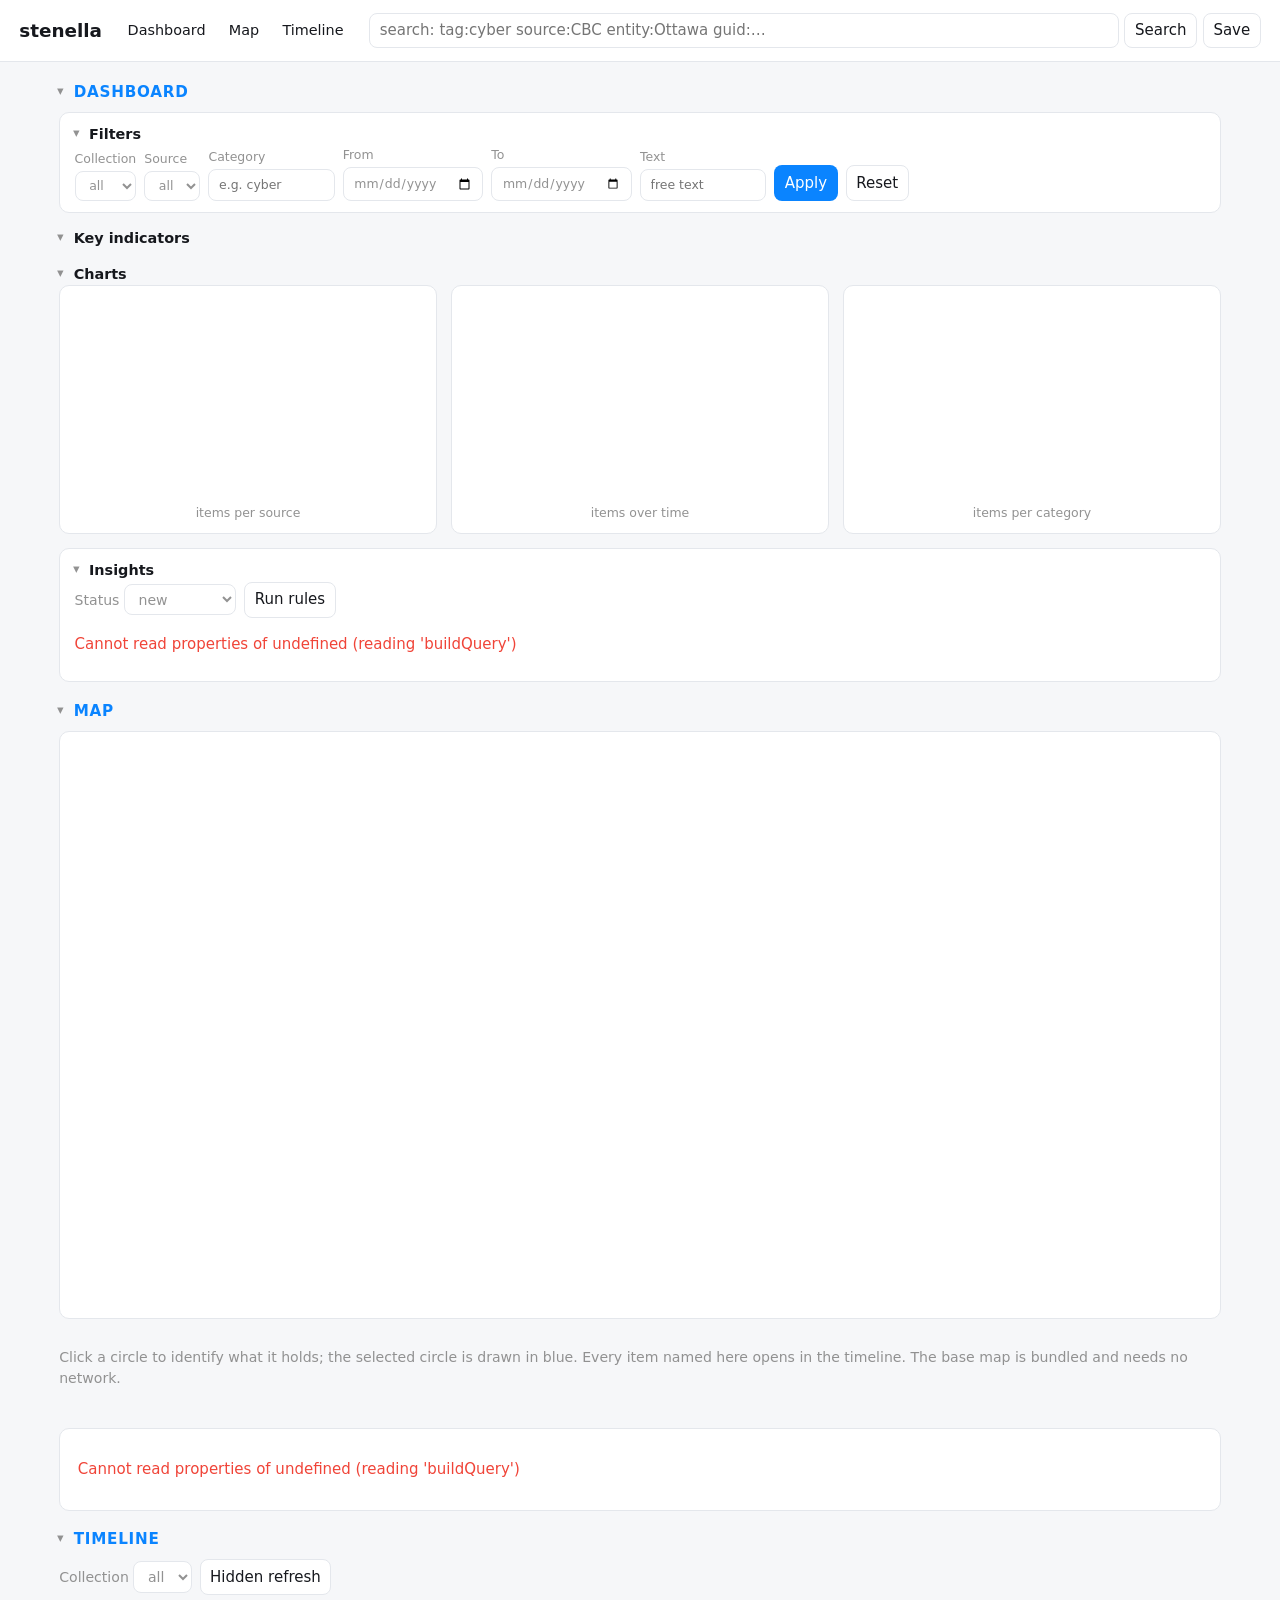
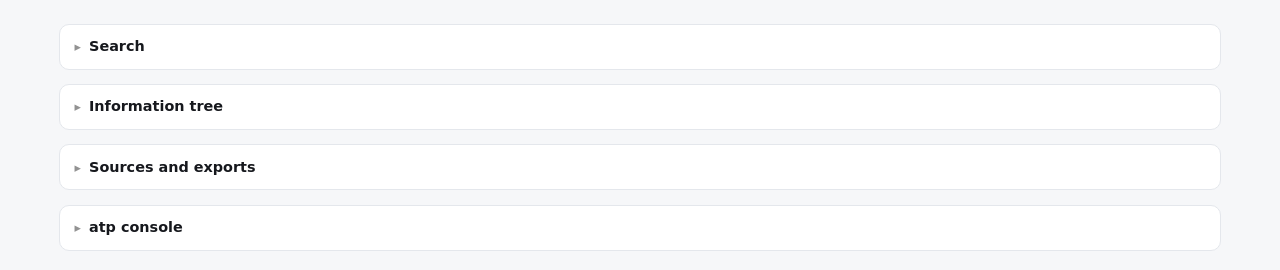
==== commit 1c05a2b1: "updated insights web store" ====
--- a/web/index.html
+++ b/web/index.html
@@ -12,9 +12,15 @@
   The service worker and the manifest are generated by atp from the app
   metadata, so stenella only ships the views and this shell.
 
-  Every major section is a <details>/<summary> pair so the analyst can fold a
-  view (or a panel inside it) away. All sections start open; the disclosure
-  marker and heading come from the shared .sec / .sub styles.
+  Three views, one record surface:
+    Dashboard  filters, indicators, charts and the insight queue
+    Map        the offline world outline and the collected coordinates
+    Timeline   the record stream, plus search, tree, sources and console
+
+  Every item reference — in an annotation, a map cluster, a tree branch or an
+  insight citation — is rendered by the same helper and points at the same
+  canonical URL (#/timeline?item=…), so following any of them lands on that
+  record in the timeline.
 -->
 </head>
 <body>
@@ -24,13 +30,8 @@
   <h1>stenella</h1>
   <nav id="views" aria-label="Views">
     <a href="#/dashboard" data-view="dashboard">Dashboard</a>
-    <a href="#/feed" data-view="feed">Feed</a>
     <a href="#/map" data-view="map">Map</a>
-    <a href="#/tree" data-view="tree">Tree</a>
-    <a href="#/inbox" data-view="inbox">Inbox</a>
-    <a href="#/search" data-view="search">Search</a>
-    <a href="#/sources" data-view="sources">Sources</a>
-    <a href="#/console" data-view="console">Console</a>
+    <a href="#/timeline" data-view="timeline">Timeline</a>
   </nav>
   <form id="searchbar" role="search" autocomplete="off">
     <input id="q" type="search" name="q" placeholder="search: tag:cyber source:CBC entity:Ottawa guid:…" aria-label="Search">
@@ -42,7 +43,7 @@
 <main id="main">
   <p id="notes" class="notes muted" role="status" hidden></p>
 
-  <!-- Dashboard: filters, KPI cards and canvas charts that update in place. -->
+  <!-- ===================== Dashboard ===================== -->
   <section id="view-dashboard" class="view" hidden aria-labelledby="h-dashboard">
     <details class="sec" open>
       <summary><h2 id="h-dashboard">Dashboard</h2></summary>
@@ -97,28 +98,29 @@
           </div>
         </details>
 
+        <!-- The insight queue lives on the dashboard: it is a reading of the
+             collection, not a separate destination. -->
+        <details class="sub card" open>
+          <summary><h3>Insights</h3></summary>
+          <div class="row">
+            <label class="muted">Status
+              <select id="inbox-status">
+                <option value="new">new</option>
+                <option value="dismissed">dismissed</option>
+                <option value="promoted">promoted</option>
+              </select>
+            </label>
+            <button type="button" id="inbox-run">Run rules</button>
+            <span class="muted" id="inbox-count"></span>
+          </div>
+          <div id="inbox" class="inbox"></div>
+        </details>
+
       </div>
     </details>
   </section>
 
-  <!-- Feed / timeline: the combined feed, newest first. -->
-  <section id="view-feed" class="view" hidden aria-labelledby="h-feed">
-    <details class="sec" open>
-      <summary><h2 id="h-feed">Feed / timeline</h2></summary>
-      <div class="sec-body">
-        <div class="row">
-          <label class="muted">Collection
-            <select id="feed-collection"><option value="">all</option></select>
-          </label>
-          <button type="button" id="feed-refresh">Hidden refresh</button>
-          <span class="muted" id="feed-count"></span>
-        </div>
-        <ol id="timeline" class="timeline"></ol>
-      </div>
-    </details>
-  </section>
-
-  <!-- Map: the offline world outline with the items' coordinates. -->
+  <!-- ===================== Map ===================== -->
   <section id="view-map" class="view" hidden aria-labelledby="h-map">
     <details class="sec" open>
       <summary><h2 id="h-map">Map</h2></summary>
@@ -126,55 +128,34 @@
         <div class="mapwrap">
           <canvas id="map" width="960" height="480" role="img" aria-label="Items placed on a map"></canvas>
         </div>
-        <p class="muted">Click a circle to identify what it holds; the selected circle is drawn in blue. The base map is bundled and needs no network.</p>
+        <p class="muted">Click a circle to identify what it holds; the selected circle is drawn in blue. Every item named here opens in the timeline. The base map is bundled and needs no network.</p>
         <div id="map-info" class="card" aria-live="polite">Select a marker to see the item.</div>
       </div>
     </details>
   </section>
 
-  <!-- Tree: sources → groups → items → entities → links/insights. -->
-  <section id="view-tree" class="view" hidden aria-labelledby="h-tree">
+  <!-- ===================== Timeline ===================== -->
+  <section id="view-timeline" class="view" hidden aria-labelledby="h-timeline">
     <details class="sec" open>
-      <summary><h2 id="h-tree">Information tree</h2></summary>
+      <summary><h2 id="h-timeline">Timeline</h2></summary>
       <div class="sec-body">
+
         <div class="row">
-          <button type="button" id="tree-expand">Expand all</button>
-          <button type="button" id="tree-collapse">Collapse all</button>
-          <button type="button" id="tree-export">Export outline</button>
-          <span class="muted" id="tree-msg">sources → groups → items → entities → links/insights</span>
+          <label class="muted">Collection
+            <select id="feed-collection"><option value="">all</option></select>
+          </label>
+          <button type="button" id="feed-refresh">Hidden refresh</button>
+          <span class="muted" id="feed-count"></span>
+          <span class="muted" id="focus-note" role="status"></span>
         </div>
-        <div id="tree" class="tree card"></div>
-      </div>
-    </details>
-  </section>
-
-  <!-- Inbox: rule-generated insights, triaged. -->
-  <section id="view-inbox" class="view" hidden aria-labelledby="h-inbox">
-    <details class="sec" open>
-      <summary><h2 id="h-inbox">Insights inbox</h2></summary>
-      <div class="sec-body">
-        <div class="row">
-          <label class="muted">Status
-            <select id="inbox-status">
-              <option value="new">new</option>
-              <option value="dismissed">dismissed</option>
-              <option value="promoted">promoted</option>
-            </select>
-          </label>
-          <button type="button" id="inbox-run">Run rules</button>
-        </div>
-        <div id="inbox" class="inbox"></div>
-      </div>
-    </details>
-  </section>
-
-  <!-- Search: the platform's own query language. -->
-  <section id="view-search" class="view" hidden aria-labelledby="h-search">
-    <details class="sec" open>
-      <summary><h2 id="h-search">Search</h2></summary>
-      <div class="sec-body">
-        <details class="sub card" open>
-          <summary><h3>Query</h3></summary>
+
+        <!-- The record stream: every view that names a record lands here. -->
+        <ol id="timeline" class="timeline"></ol>
+
+        <!-- Search over the same records, rendered by the same timeline
+             renderer, so a hit looks exactly like the record in the stream. -->
+        <details class="sub card" id="panel-search">
+          <summary><h3>Search</h3></summary>
           <p class="muted">
             Metadata search covers source, collection, category, date range, entity,
             and a hashed guid/link. Author and link host are not stored, so the
@@ -186,20 +167,26 @@
             <button type="button" id="search-save">Save as group</button>
           </div>
           <div class="row" id="saved"><span class="muted">loading saved queries…</span></div>
-        </details>
-        <ol id="hits" class="timeline"></ol>
-      </div>
-    </details>
-  </section>
-
-  <!-- Sources: management, OPML, exports, manual collection. -->
-  <section id="view-sources" class="view" hidden aria-labelledby="h-sources">
-    <details class="sec" open>
-      <summary><h2 id="h-sources">Sources and exports</h2></summary>
-      <div class="sec-body">
-
-        <details class="sub card" open>
-          <summary><h3>Configured sources</h3></summary>
+          <ol id="hits" class="timeline"></ol>
+        </details>
+
+        <!-- The information tree is a different reading of the same stream;
+             every item node links back into the timeline. -->
+        <details class="sub card" id="panel-tree">
+          <summary><h3>Information tree</h3></summary>
+          <div class="row">
+            <button type="button" id="tree-expand">Expand all</button>
+            <button type="button" id="tree-collapse">Collapse all</button>
+            <button type="button" id="tree-export">Export outline</button>
+            <span class="muted" id="tree-msg">sources → groups → items → entities → links/insights</span>
+          </div>
+          <div id="tree" class="tree card"></div>
+        </details>
+
+        <!-- Sources, exports and collection control are part of the timeline:
+             they are how the stream is fed. -->
+        <details class="sub card" id="panel-sources">
+          <summary><h3>Sources and exports</h3></summary>
           <div class="row">
             <button type="button" id="src-run" class="primary">Collect now</button>
             <a href="/stenella/feeds/all.xml">combined feed (RSS)</a>
@@ -213,10 +200,8 @@
             <thead><tr><th>Name</th><th>Kind</th><th>Collection</th><th>Grade</th><th>Status</th><th>Items</th><th></th></tr></thead>
             <tbody id="sources-body"></tbody>
           </table>
-        </details>
-
-        <details class="sub card" open>
-          <summary><h3>Add a source</h3></summary>
+
+          <h4>Add a source</h4>
           <form id="src-add" class="row">
             <input name="name" placeholder="Name" required>
             <input name="url" placeholder="https://…" size="30">
@@ -226,40 +211,33 @@
             <button type="submit" class="primary">Add</button>
             <span id="src-msg" class="muted" role="status"></span>
           </form>
-        </details>
-
-        <details class="sub card" open>
-          <summary><h3>OPML import</h3></summary>
+
+          <h4>OPML import</h4>
           <p class="muted">Paste an OPML subscription list; folders become collections.</p>
           <textarea id="opml" aria-label="OPML document"></textarea>
           <div class="row"><button type="button" id="opml-import" class="primary">Import</button><span id="opml-result" class="muted"></span></div>
           <p class="muted">OPML is the one export that carries source URLs: it is a subscription list, not an item export.</p>
-        </details>
-
-        <details class="sub card" open>
-          <summary><h3>Print a briefing</h3></summary>
+
+          <h4>Print a briefing</h4>
           <div class="row">
             <select id="brief-collection"><option value="">all</option></select>
             <button type="button" id="brief-print">Printable briefing</button>
           </div>
         </details>
 
-      </div>
-    </details>
-  </section>
-
-  <!-- Console: every atp surface, one panel each. -->
-  <section id="view-console" class="view" hidden aria-labelledby="h-console">
-    <details class="sec" open>
-      <summary><h2 id="h-console">atp console</h2></summary>
-      <div class="sec-body">
-        <p class="muted">Every surface of the platform. Secret values are never shown — names and notes only.</p>
-        <div id="console" class="inbox"></div>
+        <!-- Every atp surface, one panel each. -->
+        <details class="sub card" id="panel-console">
+          <summary><h3>atp console</h3></summary>
+          <p class="muted">Every surface of the platform. Secret values are never shown — names and notes only.</p>
+          <div id="console" class="inbox"></div>
+        </details>
+
       </div>
     </details>
   </section>
 </main>
 
+<script src="/_song/viewkit.js" defer></script>
 <script src="lib.js" defer></script>
 <script src="world.js" defer></script>
 <script src="app.js" defer></script>
--- a/web/app.css
+++ b/web/app.css
@@ -118,8 +118,33 @@
   padding: .7rem .9rem;
 }
 .timeline li.selected { border-left-color: var(--warn); }
+/* The record a reference resolves to keeps its place in the stream: it is
+   outlined, not pulled out, so the surrounding records still give it context. */
+.timeline li.focus { border-left-color: var(--accent); box-shadow: 0 0 0 2px rgba(10, 132, 255, .45); }
 .timeline .head { display: flex; flex-wrap: wrap; gap: .4rem; align-items: baseline; }
 .timeline .title { font-weight: 600; }
+/* A day section is a label, not a record: it must not inherit the card. */
+.timeline li.tl-day { background: none; border: 0; border-radius: 0; padding: .4rem 0 0; }
+.timeline li.tl-day h3 {
+  margin: 0; font-size: .78rem; text-transform: uppercase;
+  letter-spacing: .05em; color: var(--muted);
+}
+
+/* --- canonical item references ----------------------------------------- */
+/* There is one way to name a record: an .item-link. Whether it appears in a
+   sentence, a tree branch, a map popup or an insight citation, it looks the
+   same and its href is #/timeline?item=…. */
+.item-link { border-bottom: 1px dotted currentColor; }
+.item-link:hover, .item-link:focus-visible { text-decoration: none; border-bottom-style: solid; }
+a.button-link {
+  display: inline-block;
+  font-size: .8rem;
+  padding: .15rem .5rem;
+  border: 1px solid var(--line);
+  border-radius: 8px;
+  color: inherit;
+}
+a.button-link:hover { border-color: var(--accent); color: var(--accent); text-decoration: none; }
 .badges { display: flex; flex-wrap: wrap; gap: .3rem; margin: .3rem 0; }
 .badge {
   font-size: .72rem;
@@ -151,6 +176,38 @@
 .act-form .act-label { display: flex; align-items: center; gap: .3rem; color: var(--muted); font-size: .8rem; }
 .act-form input, .act-form select, .act-form textarea { font: inherit; font-size: .85rem; padding: .15rem .35rem; }
 .act-form .err { color: var(--bad); font-size: .8rem; flex-basis: 100%; }
+
+/* Annotations on a record: comments, notes and links are the same block on
+   every card, because they are the same records whichever view shows them. */
+.annotations { margin-top: .5rem; padding-top: .35rem; border-top: 1px dashed var(--line); }
+.annotations h4 {
+  margin: .2rem 0;
+  font-size: .76rem;
+  text-transform: uppercase;
+  letter-spacing: .04em;
+  color: var(--muted);
+}
+.annotations ul { list-style: none; margin: 0; padding: 0; display: grid; gap: .2rem; font-size: .86rem; }
+.annotations .author { font-weight: 600; }
+.badge.rel-supports { border-color: var(--good); color: var(--good); }
+.badge.rel-contradicts { border-color: var(--bad); color: var(--bad); }
+
+/* The share action appends the capability token inside the action bar. */
+.share {
+  flex-basis: 100%;
+  display: flex;
+  flex-wrap: wrap;
+  gap: .3rem;
+  align-items: center;
+  font-size: .8rem;
+}
+.share code {
+  background: var(--bg);
+  border: 1px solid var(--line);
+  border-radius: 6px;
+  padding: .05rem .35rem;
+  word-break: break-all;
+}
 
 /* --- collapsible sections ---------------------------------------------- */
 /* Every major section is a <details>. The heading stays the summary so the
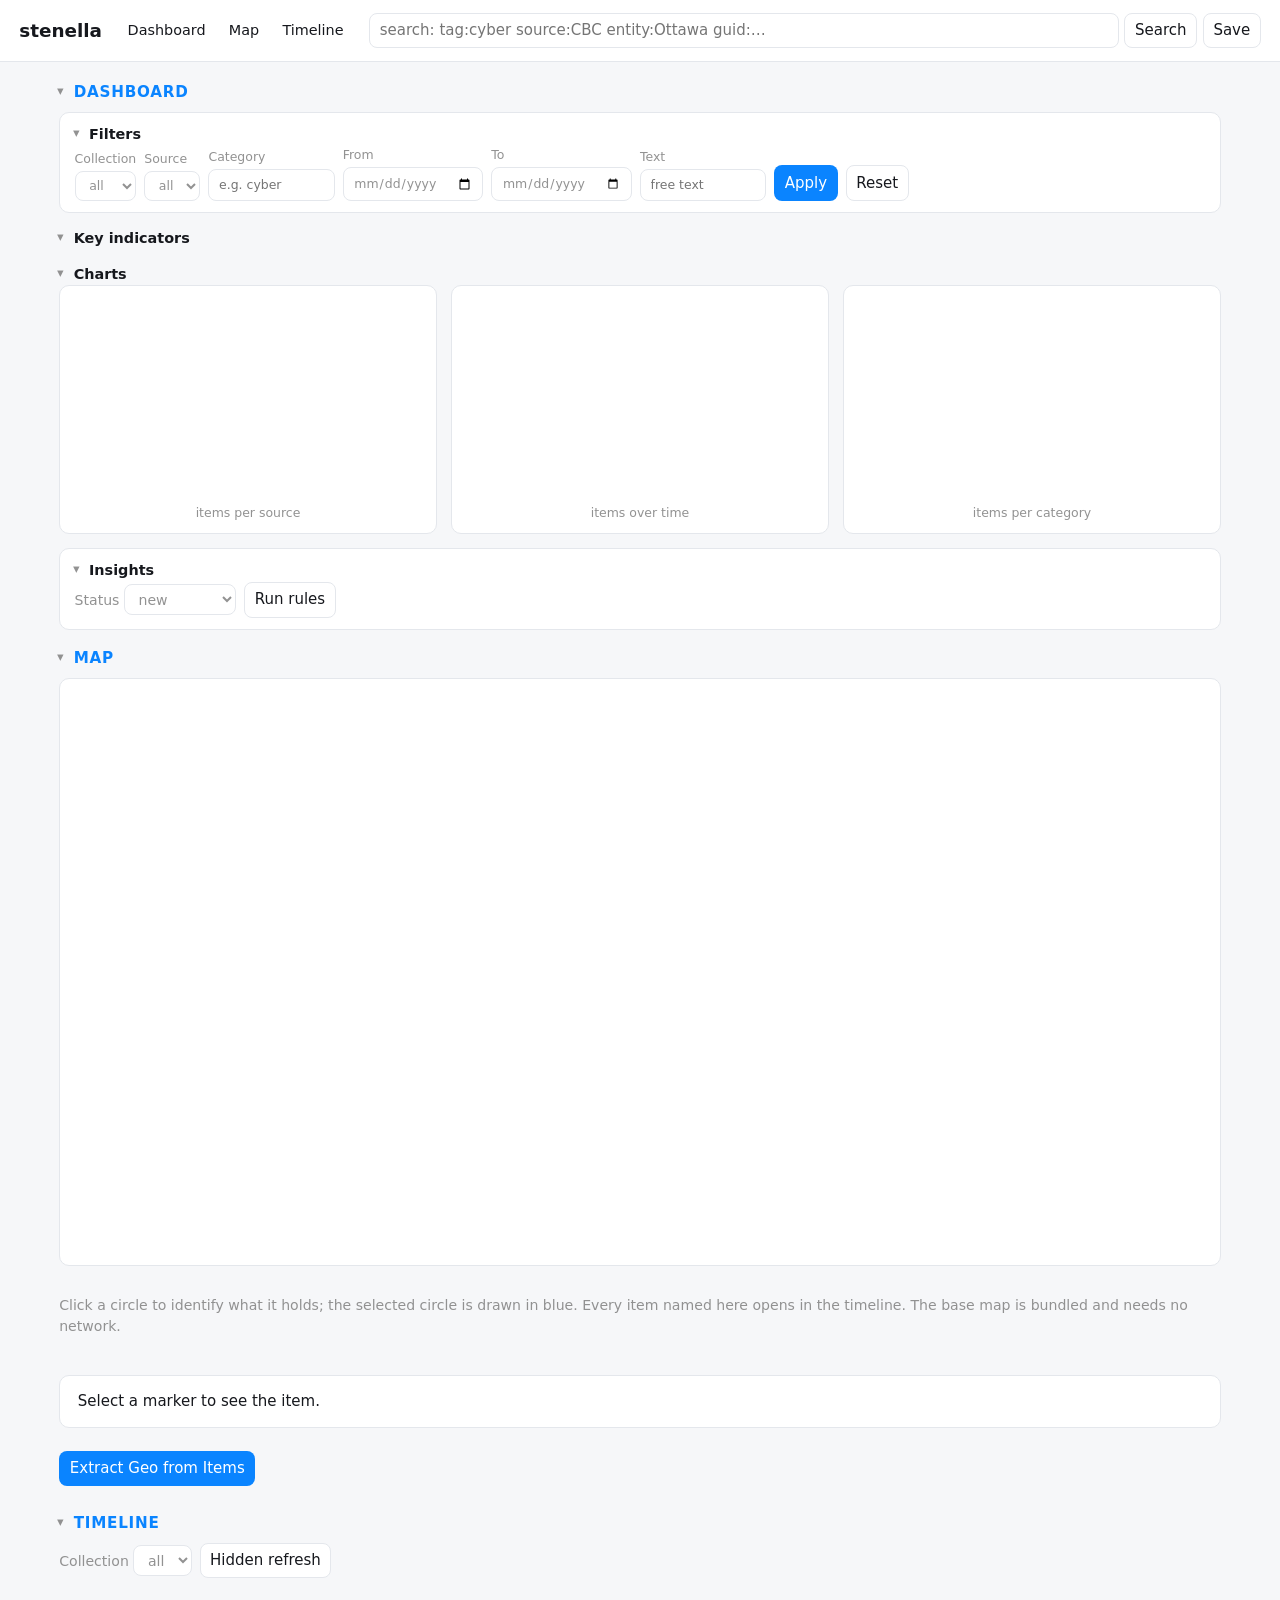
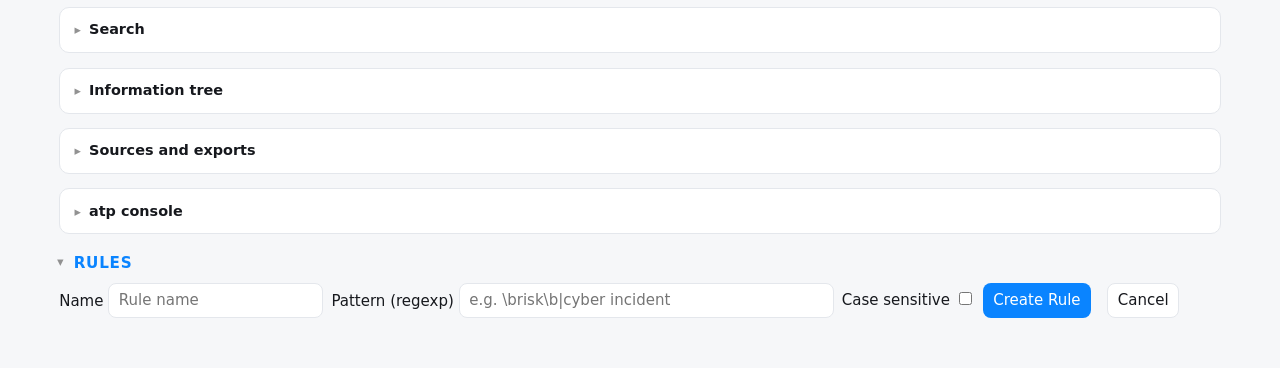
==== commit 41c3619d: "updated feature set and cleanup with linking" ====
--- a/web/index.html
+++ b/web/index.html
@@ -130,6 +130,10 @@
         </div>
         <p class="muted">Click a circle to identify what it holds; the selected circle is drawn in blue. Every item named here opens in the timeline. The base map is bundled and needs no network.</p>
         <div id="map-info" class="card" aria-live="polite">Select a marker to see the item.</div>
+        <div class="row" style="margin-top: 0.5rem;">
+          <button type="button" id="extract-geo" class="primary" style="margin-bottom: 0.5rem;">Extract Geo from Items</button>
+          <span id="extract-geo-msg" class="muted"></span>
+        </div>
       </div>
     </details>
   </section>
@@ -235,11 +239,36 @@
       </div>
     </details>
   </section>
-</main>
+
+
+<!-- Rules view -->
+        <section id="view-rules" class="view" hidden aria-labelledby="h-rules">
+          <details class="sec" open>
+            <summary><h2 id="h-rules">Rules</h2></summary>
+            <div class="sec-body">
+              <div class="row">
+                <label>Name
+                  <input type="text" id="rule-name" placeholder="Rule name" size="20">
+                </label>
+                <label>Pattern (regexp)
+                  <input type="text" id="rule-pattern" placeholder="e.g. \brisk\b|cyber incident" size="40">
+                </label>
+                <label>Case sensitive
+                  <input type="checkbox" id="rule-case-sensitive">
+                </label>
+                <button type="button" id="create-rule" class="primary">Create Rule</button>
+                <button type="button" id="cancel-rule" style="margin-left: 0.5rem;">Cancel</button>
+              </div>
+              <div id="rules-list" style="margin-top: 1rem; max-height: 300px; overflow-y: auto;"></div>
+            </div>
+          </details>
+        </section></main>
 
 <script src="/_song/viewkit.js" defer></script>
 <script src="lib.js" defer></script>
 <script src="world.js" defer></script>
 <script src="app.js" defer></script>
+
+
 </body>
 </html>
